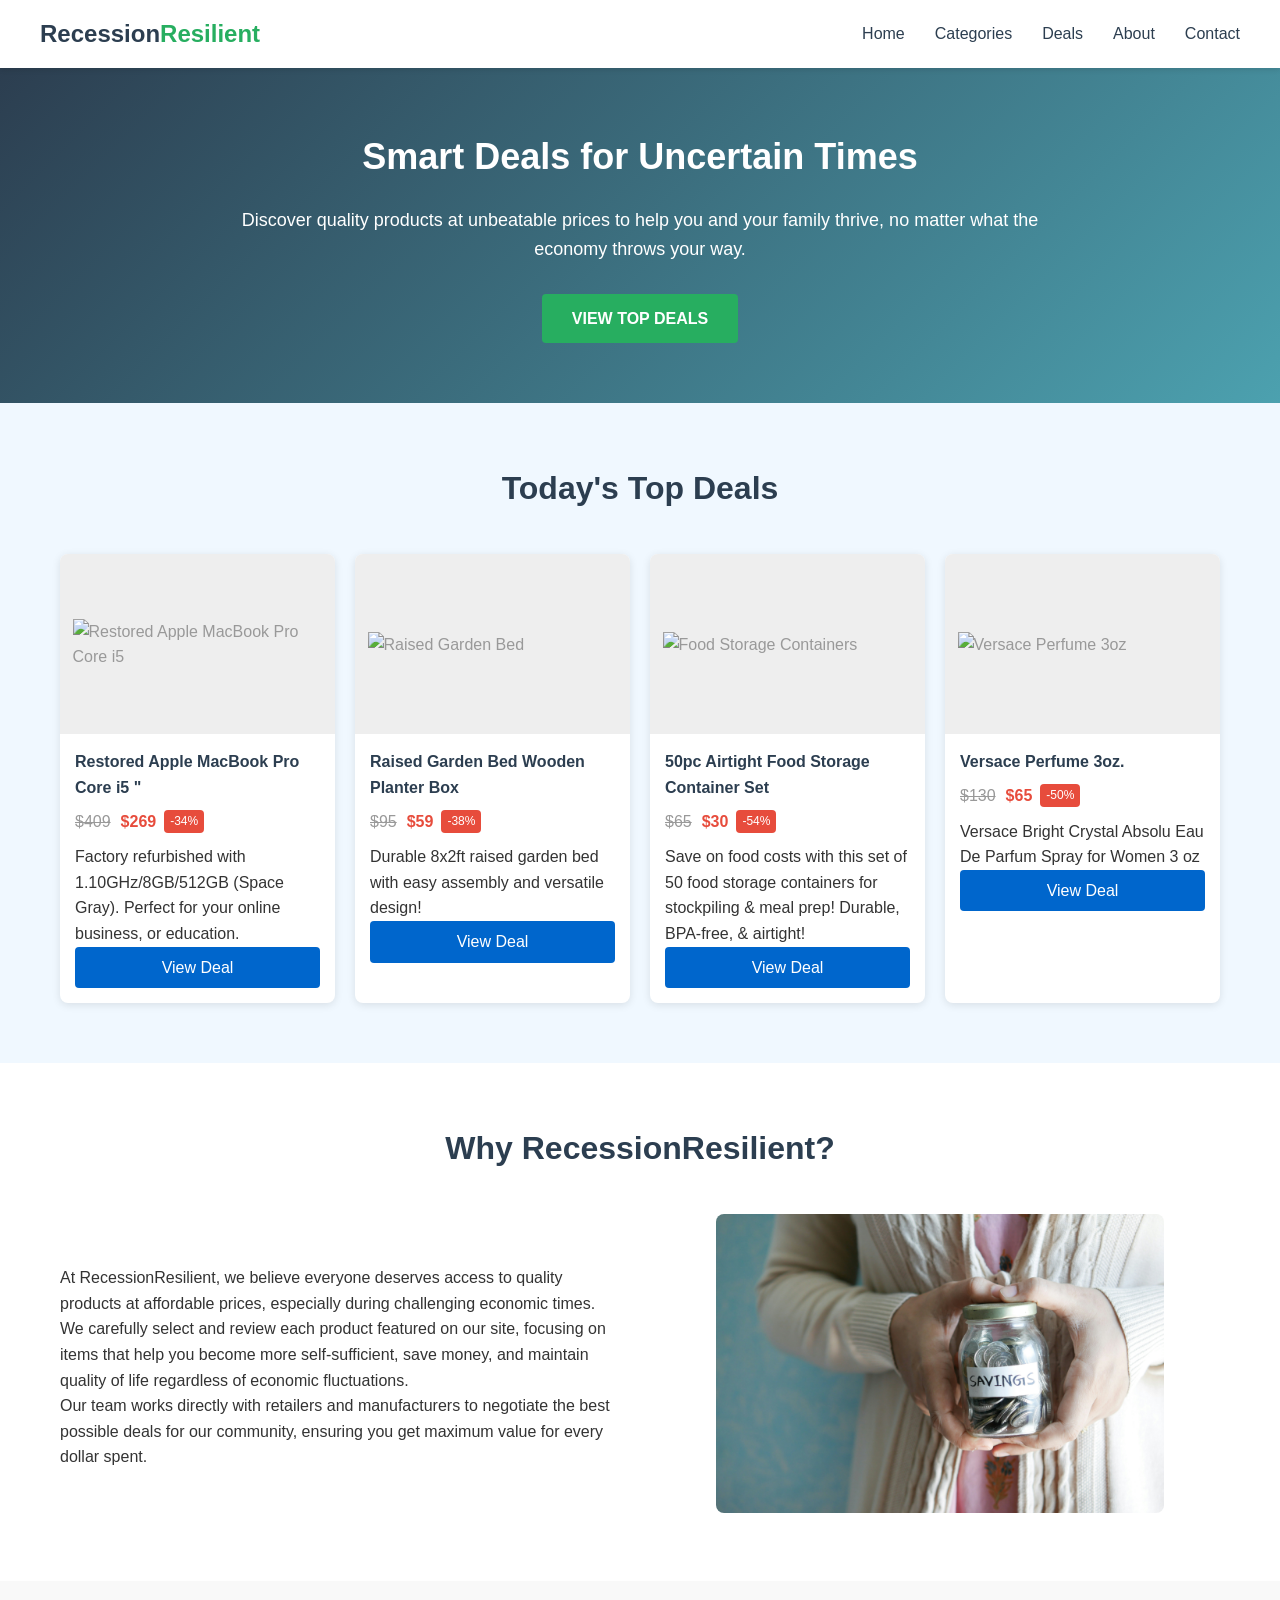
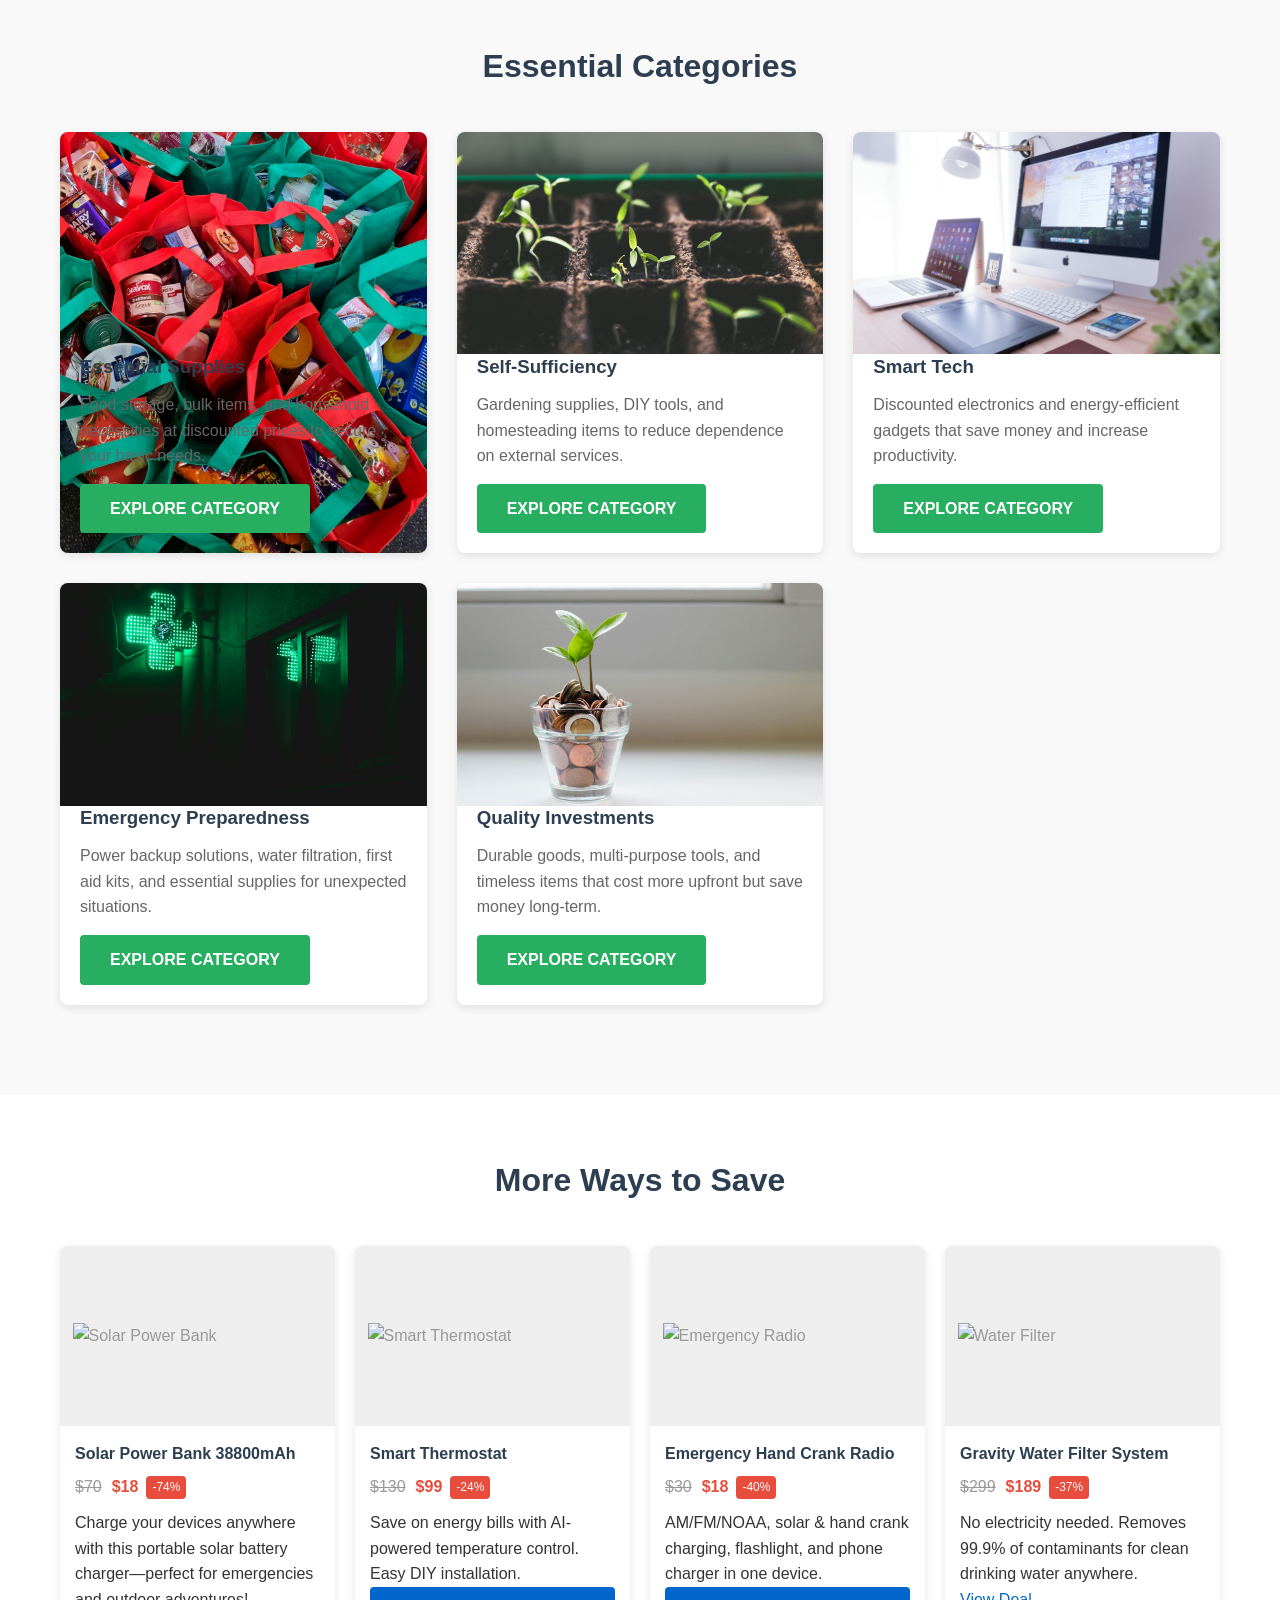
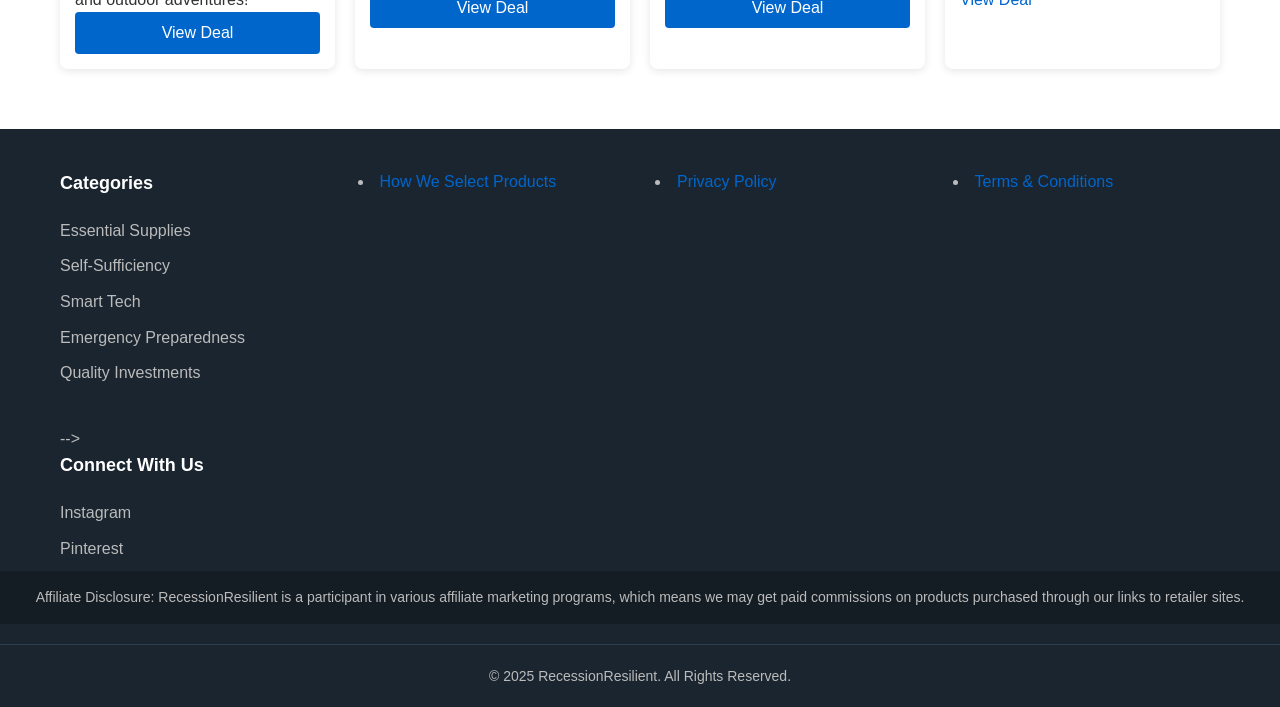
==== index.html @ 99fc7193 "Update index.html" ====
<!DOCTYPE html>
<html lang="en">
<head>
    <meta charset="UTF-8">
    <meta name="viewport" content="width=device-width, initial-scale=1.0">
    <title>Recession-Proof Living | Smart Deals for Uncertain Times</title>
    <style>
        /* Base Styles */
        * {
            margin: 0;
            padding: 0;
            box-sizing: border-box;
        }
        
        body {
            font-family: 'Segoe UI', Tahoma, Geneva, Verdana, sans-serif;
            line-height: 1.6;
            color: #333;
            background-color: #f9f9f9;
        }
        
        a {
            text-decoration: none;
            color: #0066cc;
        }
        
        img {
            max-width: 100%;
            height: auto;
        }
        
        .container {
            max-width: 1200px;
            margin: 0 auto;
            padding: 0 20px;
        }
        
        /* Header Styles */
        header {
            background-color: #fff;
            box-shadow: 0 2px 5px rgba(0,0,0,0.1);
            position: sticky;
            top: 0;
            z-index: 100;
        }
        
        .header-container {
            display: flex;
            justify-content: space-between;
            align-items: center;
            padding: 15px 0;
        }
        
        .logo {
            font-size: 24px;
            font-weight: bold;
            color: #2c3e50;
        }
        
        .logo span {
            color: #27ae60;
        }
        
        nav ul {
            display: flex;
            list-style: none;
        }
        
        nav ul li {
            margin-left: 30px;
        }
        
        nav ul li a {
            color: #2c3e50;
            font-weight: 500;
            transition: color 0.3s;
        }
        
        nav ul li a:hover {
            color: #27ae60;
        }
        
        .mobile-nav-toggle {
            display: none;
            background: none;
            border: none;
            font-size: 24px;
            cursor: pointer;
        }
        
        /* Hero Section */
        .hero {
            background: linear-gradient(135deg, #2c3e50 0%, #4ca1af 100%);
            color: white;
            padding: 60px 0;
            text-align: center;
        }
        
        .hero h1 {
            font-size: 36px;
            margin-bottom: 20px;
        }
        
        .hero p {
            font-size: 18px;
            max-width: 800px;
            margin: 0 auto 30px;
        }
        
        .cta-button {
            display: inline-block;
            background-color: #27ae60;
            color: white;
            padding: 12px 30px;
            border-radius: 4px;
            font-weight: bold;
            text-transform: uppercase;
            transition: background-color 0.3s;
        }
        
        .cta-button:hover {
            background-color: #219653;
        }
        
        /* Categories Section */
        .categories {
            padding: 60px 0;
        }
        
        .section-title {
            text-align: center;
            margin-bottom: 40px;
            color: #2c3e50;
            font-size: 32px;
        }
        
        .category-grid {
            display: grid;
            grid-template-columns: repeat(3, 1fr);
            gap: 30px;
            margin-bottom: 30px;
        }
        
        .category-card {
            background: white;
            border-radius: 8px;
            overflow: hidden;
            box-shadow: 0 3px 10px rgba(0,0,0,0.1);
            transition: transform 0.3s, box-shadow 0.3s;
        }
        
        .category-card:hover {
            transform: translateY(-5px);
            box-shadow: 0 5px 15px rgba(0,0,0,0.2);
        }
        
        .category-image {
            height: 200px;
            background-color: #eee;
            display: flex;
            align-items: center;
            justify-content: center;
            color: #999;
        }
        
        .category-content {
            padding: 20px;
        }
        
        .category-content h3 {
            margin-bottom: 10px;
            color: #2c3e50;
        }
        
        .category-content p {
            margin-bottom: 15px;
            color: #666;
        }
        
        /* Featured Products */
        .featured-products {
            background-color: #f0f8ff;
            padding: 60px 0;
        }
        
        .product-grid {
            display: grid;
            grid-template-columns: repeat(4, 1fr);
            gap: 20px;
        }
        
        .product-card {
            background: white;
            border-radius: 8px;
            overflow: hidden;
            box-shadow: 0 2px 8px rgba(0,0,0,0.1);
            transition: transform 0.3s;
        }
        
        .product-card:hover {
            transform: translateY(-5px);
        }
        
        .product-image {
            height: 180px;
            background-color: #eee;
            display: flex;
            align-items: center;
            justify-content: center;
            color: #999;
        }
        
        .product-details {
            padding: 15px;
        }
        
        .product-title {
            font-size: 16px;
            margin-bottom: 8px;
            color: #2c3e50;
        }
        
        .product-price {
            display: flex;
            align-items: center;
            margin-bottom: 10px;
        }
        
        .original-price {
            text-decoration: line-through;
            color: #999;
            margin-right: 10px;
        }
        
        .current-price {
            font-weight: bold;
            color: #e74c3c;
        }
        
        .save-amount {
            font-size: 12px;
            background-color: #e74c3c;
            color: white;
            padding: 2px 6px;
            border-radius: 4px;
            margin-left: 8px;
        }
        
        .product-button {
            display: block;
            width: 100%;
            background-color: #0066cc;
            color: white;
            text-align: center;
            padding: 8px 0;
            border-radius: 4px;
            transition: background-color 0.3s;
        }
        
        .product-button:hover {
            background-color: #004c99;
        }
        
        /* About Section */
        .about-section {
            padding: 60px 0;
            background-color: white;
        }
        
        .about-content {
            display: flex;
            align-items: center;
            gap: 40px;
        }
        
        .about-text {
            flex: 1;
        }
        
        .about-image {
            flex: 1;
            text-align: center;
        }
        
        .about-image img {
            max-width: 80%;
            border-radius: 8px;
        }
        
        /* Newsletter */
        .newsletter {
            background-color: #2c3e50;
            color: white;
            padding: 60px 0;
            text-align: center;
        }
        
        .newsletter-form {
            max-width: 500px;
            margin: 30px auto 0;
            display: flex;
        }
        
        .newsletter-input {
            flex: 1;
            padding: 12px 15px;
            border: none;
            border-radius: 4px 0 0 4px;
            font-size: 16px;
        }
        
        .newsletter-button {
            background-color: #27ae60;
            color: white;
            border: none;
            padding: 0 25px;
            border-radius: 0 4px 4px 0;
            cursor: pointer;
            font-weight: bold;
            transition: background-color 0.3s;
        }
        
        .newsletter-button:hover {
            background-color: #219653;
        }
        
        /* Footer */
        footer {
            background-color: #1a252f;
            color: #bbb;
            padding: 40px 0 20px;
        }
        
        .footer-content {
            display: grid;
            grid-template-columns: repeat(4, 1fr);
            gap: 30px;
            margin-bottom: 30px;
        }
        
        .footer-column h3 {
            color: white;
            margin-bottom: 20px;
            font-size: 18px;
        }
        
        .footer-column ul {
            list-style: none;
        }
        
        .footer-column ul li {
            margin-bottom: 10px;
        }
        
        .footer-column a {
            color: #bbb;
            transition: color 0.3s;
        }
        
        .footer-column a:hover {
            color: white;
        }
        
        .affiliate-disclosure {
            background-color: #141c24;
            padding: 15px 0;
            text-align: center;
            font-size: 14px;
        }
        
        .copyright {
            text-align: center;
            padding-top: 20px;
            border-top: 1px solid #2c3e50;
            margin-top: 20px;
            font-size: 14px;
        }
        
        /* Responsive Styles */
        @media (max-width: 991px) {
            .category-grid {
                grid-template-columns: repeat(2, 1fr);
            }
            
            .product-grid {
                grid-template-columns: repeat(2, 1fr);
            }
            
            .about-content {
                flex-direction: column;
            }
            
            .about-image {
                order: -1;
            }
        }
        
        @media (max-width: 768px) {
            .product-grid {
                grid-template-columns: repeat(2, 1fr);
            }
            
            .footer-content {
                grid-template-columns: repeat(2, 1fr);
            }
            
            .mobile-nav-toggle {
                display: block;
            }
            
            nav {
                position: fixed;
                top: 0;
                right: -100%;
                width: 70%;
                height: 100vh;
                background-color: white;
                box-shadow: -2px 0 10px rgba(0,0,0,0.1);
                transition: right 0.3s;
                z-index: 999;
            }
            
            nav.active {
                right: 0;
            }
            
            nav ul {
                flex-direction: column;
                margin-top: 80px;
            }
            
            nav ul li {
                margin: 0;
                padding: 15px 30px;
                border-bottom: 1px solid #eee;
            }
        }
        
        @media (max-width: 576px) {
            .category-grid,
            .product-grid {
                grid-template-columns: 1fr;
            }
            
            .footer-content {
                grid-template-columns: 1fr;
            }
            
            .hero h1 {
                font-size: 28px;
            }
            
            .newsletter-form {
                flex-direction: column;
            }
            
            .newsletter-input,
            .newsletter-button {
                width: 100%;
                border-radius: 4px;
            }
            
            .newsletter-button {
                margin-top: 10px;
                padding: 12px;
            }
        }
    </style>
</head>
<body>
    <!-- Header -->
    <header>
        <div class="container header-container">
            <div class="logo">Recession<span>Resilient</span></div>
            <button class="mobile-nav-toggle">☰</button>
            <nav>
                <ul>
                    <li><a href="#home">Home</a></li>
                    <li><a href="#categories">Categories</a></li>
                    <li><a href="#products">Deals</a></li>
                    <li><a href="#about">About</a></li>
                    <li><a href="#contact">Contact</a></li>
                </ul>
            </nav>
        </div>
    </header>

    <!-- Hero Section -->
    <section class="hero" id="home">
        <div class="container">
            <h1>Smart Deals for Uncertain Times</h1>
            <p>Discover quality products at unbeatable prices to help you and your family thrive, no matter what the economy throws your way.</p>
            <a href="#products" class="cta-button">View Top Deals</a>
        </div>
    </section>

    
    <!-- Featured Products -->
    <section class="featured-products" id="products">
        <div class="container">
            <h2 class="section-title">Today's Top Deals</h2>
            <div class="product-grid">
                <div class="product-card">
                    <div class="product-image">
                        <img src="https://i5.walmartimages.com/seo/Restored-Apple-MacBook-Pro-Core-i5-13-3-inch-512GB-SSD-8GB-RAM-Intel-HD-Graphics-Bundle-USA-Essentials-Bluetooth-Wireless-Airbuds-Wireless-Mouse-Blac_c51d9ebf-2ff5-442a-84c4-af845a83c7d5.0c60c44becc8300fa245afdebde3ef5e.jpeg?odnHeight=640&odnWidth=640&odnBg=FFFFFF" alt="Restored Apple MacBook Pro Core i5", width="250">
                    </div>
                    <div class="product-details">
                        <h3 class="product-title">Restored Apple MacBook Pro Core i5 " </h3>
                        <div class="product-price">
                            <span class="original-price">$409</span>
                            <span class="current-price">$269</span>
                            <span class="save-amount">-34%</span>
                        </div>
                        <p>Factory refurbished with 1.10GHz/8GB/512GB (Space Gray). Perfect for your online business, or education.</p>
                        <a href="https://www.walmart.com/ip/Restored-Apple-MacBook-Pro-Core-i5-13-3-inch-512GB-SSD-8GB-RAM-Intel-HD-Graphics-Bundle-USA-Essentials-Bluetooth-Wireless-Airbuds-Wireless-Mouse-Blac/789736467?conditionGroupCode=2&classType=REGULAR&adsRedirect=true" class="product-button">View Deal</a>
                    </div>
                </div>
                
                <div class="product-card">
                    <div class="product-image">
                        <img src="https://i5.walmartimages.com/seo/PETSCOSSET-8x2Ft-Raised-Garden-Bed-Wooden-Planter-Box-Vegetable-Garden-Box-for-Outdoor-Gardening_364b3470-69f6-4b5f-a284-03ea8b0c6d03.e5cefbb4bbd596d9069db371cef3b417.jpeg?odnHeight=640&odnWidth=640&odnBg=FFFFFF" alt="Raised Garden Bed", width="250">
                    </div>
                    <div class="product-details">
                        <h3 class="product-title">Raised Garden Bed Wooden Planter Box</h3>
                        <div class="product-price">
                            <span class="original-price">$95</span>
                            <span class="current-price">$59</span>
                            <span class="save-amount">-38%</span>
                        </div>
                        <p>Durable 8x2ft raised garden bed with easy assembly and versatile design!</p>
                        <a href="https://www.walmart.com/ip/PETSCOSSET-8x2Ft-Raised-Garden-Bed-Wooden-Planter-Box-Vegetable-Garden-Box-for-Outdoor-Gardening/5262026054?adsRedirect=true" class="product-button">View Deal</a>
                    </div>
                </div>
                
                <div class="product-card">
                    <div class="product-image">
                        <img src="https://i5.walmartimages.com/seo/50-Pcs-Food-Storage-Containers-Lids-Airtight-Plastic-Meal-Prep-Container-Pantry-Kitchen-Organization-BPA-Free-Leak-Proof-Labels-Marker-Pen_cecaef1d-c00d-4105-a857-64cf43b9806a.68982087cdea901720e4059e3ddd17df.jpeg?odnHeight=640&odnWidth=640&odnBg=FFFFFF" alt="Food Storage Containers", width="250">
                    </div>
                    <div class="product-details">
                        <h3 class="product-title">50pc Airtight Food Storage Container Set</h3>
                        <div class="product-price">
                            <span class="original-price">$65</span>
                            <span class="current-price">$30</span>
                            <span class="save-amount">-54%</span>
                        </div>
                        <p>Save on food costs with this set of 50 food storage containers for stockpiling & meal prep! Durable, BPA-free, & airtight!</p>
                        <a href="https://www.walmart.com/ip/50-Pcs-Food-Storage-Containers-Lids-Airtight-Plastic-Meal-Prep-Container-Pantry-Kitchen-Organization-BPA-Free-Leak-Proof-Labels-Marker-Pen/9338261680?classType=REGULAR&athbdg=L1900&adsRedirect=true" class="product-button">View Deal</a>
                    </div>
                </div>
                
                <div class="product-card">
                    <div class="product-image">
                        <img src="https://i5.walmartimages.com/seo/Versace-Bright-Crystal-Absolu-Eau-De-Parfum-for-Women-3-oz_09522e35-24ed-4732-85a1-c97d56a589e0.2e07b2d2d32680c7211feec7de6ed230.jpeg?odnHeight=2000&odnWidth=2000&odnBg=FFFFFF" alt="Versace Perfume 3oz", width="250">
                    </div>
                    <div class="product-details">
                        <h3 class="product-title">Versace Perfume 3oz.</h3>
                        <div class="product-price">
                            <span class="original-price">$130</span>
                            <span class="current-price">$65</span>
                            <span class="save-amount">-50%</span>
                        </div>
                        <p>Versace Bright Crystal Absolu Eau De Parfum Spray for Women 3 oz</p>
                        <a href="https://www.walmart.com/ip/Versace-Bright-Crystal-Absolu-Eau-De-Parfum-for-Women-3-oz/47002984" class="product-button">View Deal</a>
                    </div>
                </div>
            </div>
        </div>
    </section>

    <!-- About Section -->
    <section class="about-section" id="about">
        <div class="container">
            <h2 class="section-title">Why RecessionResilient?</h2>
            <div class="about-content">
                <div class="about-text">
                    <p>At RecessionResilient, we believe everyone deserves access to quality products at affordable prices, especially during challenging economic times.</p>
                    <p>We carefully select and review each product featured on our site, focusing on items that help you become more self-sufficient, save money, and maintain quality of life regardless of economic fluctuations.</p>
                    <p>Our team works directly with retailers and manufacturers to negotiate the best possible deals for our community, ensuring you get maximum value for every dollar spent.</p>
                </div>
                <div class="about-image">
                    <img src="/images/savings_towfiqu-barbhuiya_unsplash.jpg" alt="About RecessionResilient", width="500">
                </div>
            </div>
        </div>
    </section>

    <!-- Categories Section -->
    <section class="categories" id="categories">
        <div class="container">
            <h2 class="section-title">Essential Categories</h2>
            <div class="category-grid">
                <div class="category-card">
                    <div class="category-image">
                        <img src="/images/food1.jpg" alt="Essential Supplies">
                    </div>
                    <div class="category-content">
                        <h3>Essential Supplies</h3>
                        <p>Food storage, bulk items, and household necessities at discounted prices to secure your basic needs.</p>
                        <a href="#" class="cta-button">Explore Category</a>
                    </div>
                </div>
                
                <div class="category-card">
                    <div class="category-image">
                        <img src="/images/selfsufficiencymarkus-spiske.jpg" alt="Self-Sufficiency">
                    </div>
                    <div class="category-content">
                        <h3>Self-Sufficiency</h3>
                        <p>Gardening supplies, DIY tools, and homesteading items to reduce dependence on external services.</p>
                        <a href="#" class="cta-button">Explore Category</a>
                    </div>
                </div>
                
                <div class="category-card">
                    <div class="category-image">
                        <img src="/images/tech_domenico_loia.jpg" alt="Smart Tech">
                    </div>
                    <div class="category-content">
                        <h3>Smart Tech</h3>
                        <p>Discounted electronics and energy-efficient gadgets that save money and increase productivity.</p>
                        <a href="#" class="cta-button">Explore Category</a>
                    </div>
                </div>
                
                <div class="category-card">
                    <div class="category-image">
                        <img src="/images/pharmacy_dima-mukhin.jpg" alt="Emergency Preparedness">
                    </div>
                    <div class="category-content">
                        <h3>Emergency Preparedness</h3>
                        <p>Power backup solutions, water filtration, first aid kits, and essential supplies for unexpected situations.</p>
                        <a href="#" class="cta-button">Explore Category</a>
                    </div>
                </div>
                
                <div class="category-card">
                    <div class="category-image">
                        <img src="/images/savingmoney_micheile-henderson.jpg" alt="Quality Investments">
                    </div>
                    <div class="category-content">
                        <h3>Quality Investments</h3>
                        <p>Durable goods, multi-purpose tools, and timeless items that cost more upfront but save money long-term.</p>
                        <a href="#" class="cta-button">Explore Category</a>
                    </div>
                </div>
            </div>
        </div>
    </section>

    <!-- Additional Products Section -->
    <section class="featured-products" style="background-color: #fff;">
        <div class="container">
            <h2 class="section-title">More Ways to Save</h2>
            <div class="product-grid">
                <div class="product-card">
                    <div class="product-image">
                        <img src="https://i5.walmartimages.com/seo/38800mAh-Solar-Charger-Cell-Phone-iphone-SOLPOWBEN-Portable-Solar-Power-Bank-Dual-5V-USB-Ports-2-Led-Light-Flashlight-Battery-Pack-Outdoor-Camping-Hi_f186c0f3-60a7-464b-a03f-1b0bb66e863c.33ba963910b444829793b321d66d5e93.jpeg?odnHeight=640&odnWidth=640&odnBg=FFFFFF" alt="Solar Power Bank", width="250">
                    </div>
                    <div class="product-details">
                        <h3 class="product-title">Solar Power Bank 38800mAh</h3>
                        <div class="product-price">
                            <span class="original-price">$70</span>
                            <span class="current-price">$18</span>
                            <span class="save-amount">-74%</span>
                        </div>
                        <p>Charge your devices anywhere with this portable solar battery charger—perfect for emergencies and outdoor adventures!</p>
                        <a href="https://www.walmart.com/ip/38800mAh-Solar-Charger-Cell-Phone-iphone-SOLPOWBEN-Portable-Solar-Power-Bank-Dual-5V-USB-Ports-2-Led-Light-Flashlight-Battery-Pack-Outdoor-Camping-Hi/2526795192?adsRedirect=true" class="product-button">View Deal</a>
                    </div>
                </div>
                
                <div class="product-card">
                    <div class="product-image">
                        <img src="https://i5.walmartimages.com/asr/6b1482f1-a7df-4ff3-97aa-ac966c3d18bf.9a3ebe31411517d98a1b80752bd95427.jpeg?odnHeight=2000&odnWidth=2000&odnBg=FFFFFF" alt="Smart Thermostat", width="250">
                    </div>
                    <div class="product-details">
                        <h3 class="product-title">Smart Thermostat</h3>
                        <div class="product-price">
                            <span class="original-price">$130</span>
                            <span class="current-price">$99</span>
                            <span class="save-amount">-24%</span>
                        </div>
                        <p>Save on energy bills with AI-powered temperature control. Easy DIY installation.</p>
                        <a href="https://www.walmart.com/ip/Sensi-Smart-Programmable-Wi-Fi-Thermostat-White/869940450?classType=VARIANT&adsRedirect=true" class="product-button">View Deal</a>
                    </div>
                </div>
                
                <div class="product-card">
                    <div class="product-image">
                        <img src="https://i5.walmartimages.com/seo/NOAA-Weather-Radio-posrue-FM-WB-Portable-Hand-Crank-Solar-Emergency-Radio-2000mAh-Rechargeable-Power-Bank-Phone-Charger-Weather-Alert-Flashlight-Emer_ea65ee59-f485-46d8-8aad-5c52c7028f9a.d5766bba45f9282320e6cdb64613df8d.jpeg?odnHeight=2000&odnWidth=2000&odnBg=FFFFFF" alt="Emergency Radio", width="250">
                    </div>
                    <div class="product-details">
                        <h3 class="product-title">Emergency Hand Crank Radio</h3>
                        <div class="product-price">
                            <span class="original-price">$30</span>
                            <span class="current-price">$18</span>
                            <span class="save-amount">-40%</span>
                        </div>
                        <p>AM/FM/NOAA, solar & hand crank charging, flashlight, and phone charger in one device.</p>
                        <a href="https://www.walmart.com/ip/NOAA-Weather-Radio-posrue-FM-WB-Portable-Hand-Crank-Solar-Emergency-Radio-2000mAh-Rechargeable-Power-Bank-Phone-Charger-Weather-Alert-Flashlight-Emer/446130334?classType=VARIANT&athbdg=L1600&adsRedirect=true" class="product-button" class="product-button">View Deal</a>
                    </div>
                </div>
                
                <div class="product-card">
                    <div class="product-image">
                        <img src="https://i5.walmartimages.com/seo/Waterdrop-2-25G-Gravity-fed-Water-Filter-System-Sight-Glass-Spigot-NSF-ANSI-42-372-Standard-PFAS-Chlorine-Lead-Reduction-Home-Camping-RVing-Off-Grid_83f197e6-3aad-4e85-bf2e-e88951f296da.5bcd6156802afec998194bd4fb2ecefc.jpeg?odnHeight=640&odnWidth=640&odnBg=FFFFFF" alt="Water Filter", width="250">
                    </div>
                    <div class="product-details">
                        <h3 class="product-title">Gravity Water Filter System</h3>
                        <div class="product-price">
                            <span class="original-price">$299</span>
                            <span class="current-price">$189</span>
                            <span class="save-amount">-37%</span>
                        </div>
                        <p>No electricity needed. Removes 99.9% of contaminants for clean drinking water anywhere.</p>
                        <a href="https://www.walmart.com/ip/Waterdrop-2-25G-Gravity-fed-Water-Filter-System-Sight-Glass-Spigot-NSF-ANSI-42-372-Standard-PFAS-Chlorine-Lead-Reduction-Home-Camping-RVing-Off-Grid/9232474138?classType=REGULAR&from=/search">View Deal</a>
                    </div>
                </div>
            </div>
        </div>
    </section>

    <!-- Footer -->
    <footer>
        <div class="container">
            <div class="footer-content">
                <div class="footer-column">
                    <h3>Categories</h3>
                    <ul>
                        <li><a href="#">Essential Supplies</a></li>
                        <li><a href="#">Self-Sufficiency</a></li>
                        <li><a href="#">Smart Tech</a></li>
                        <li><a href="#">Emergency Preparedness</a></li>
                        <li><a href="#">Quality Investments</a></li>
                    </ul>
                </div>

                <!--
                <div class="footer-column">
                    <h3>Information</h3>
                    <ul>
                        <li><a href="#">About Us</a></li>
                        <!-- <li><a href="#">Blog</a></li> -->
                        <li><a href="#">How We Select Products</a></li>
                        <li><a href="#">Privacy Policy</a></li>
                        <li><a href="#">Terms & Conditions</a></li>
                    </ul>
                </div>
                -->
                     
                <div class="footer-column">
                    <h3>Connect With Us</h3>
                    <ul>
                        <!-- <li><a href="#">Facebook</a></li> -->
                        <!-- <li><a href="#">Twitter</a></li> -->
                        <li><a href="#">Instagram</a></li>
                        <li><a href="https://www.pinterest.com/recessionresilient/">Pinterest</a></li>
                    </ul>
                </div>
            </div>
            
            <div class="affiliate-disclosure">
                <p>Affiliate Disclosure: RecessionResilient is a participant in various affiliate marketing programs, which means we may get paid commissions on products purchased through our links to retailer sites.</p>
            </div>
            
            <div class="copyright">
                <p>&copy; 2025 RecessionResilient. All Rights Reserved.</p>
            </div>
        </div>
    </footer>

    <script>
        // Simple Mobile Navigation Toggle
        document.querySelector('.mobile-nav-toggle').addEventListener('click', function() {
            document.querySelector('nav').classList.toggle('active');
        });
        
        // Close mobile nav when a link is clicked
        document.querySelectorAll('nav a').forEach(link => {
            link.addEventListener('click', function() {
                document.querySelector('nav').classList.remove('active');
            });
        });
        
        // Replace placeholder links with your actual affiliate links
        document.querySelectorAll('.product-button').forEach(button => {
            button.addEventListener('click', function(e) {
                // Replace this with your actual affiliate link logic
                // e.preventDefault();
                // window.location.href = "your-affiliate-link-here";
            });
        });
    </script>
</body>
</html>
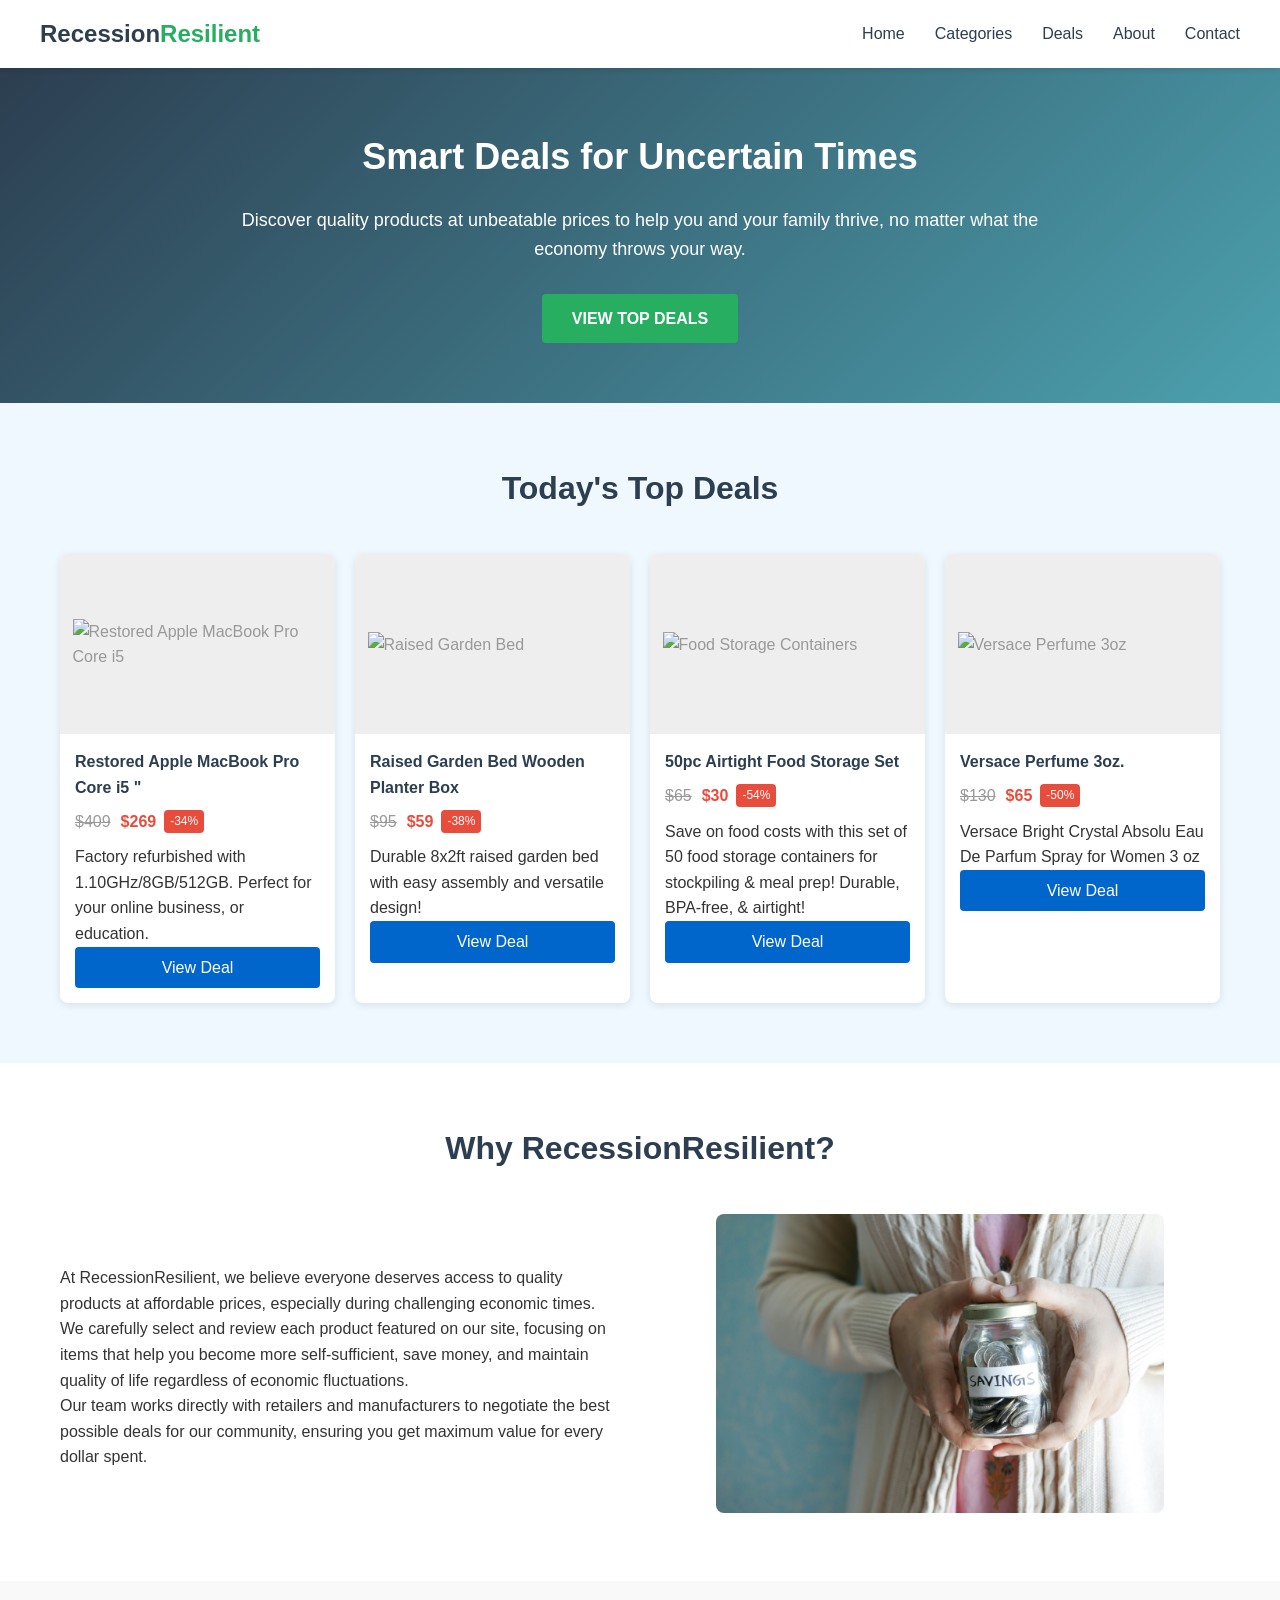
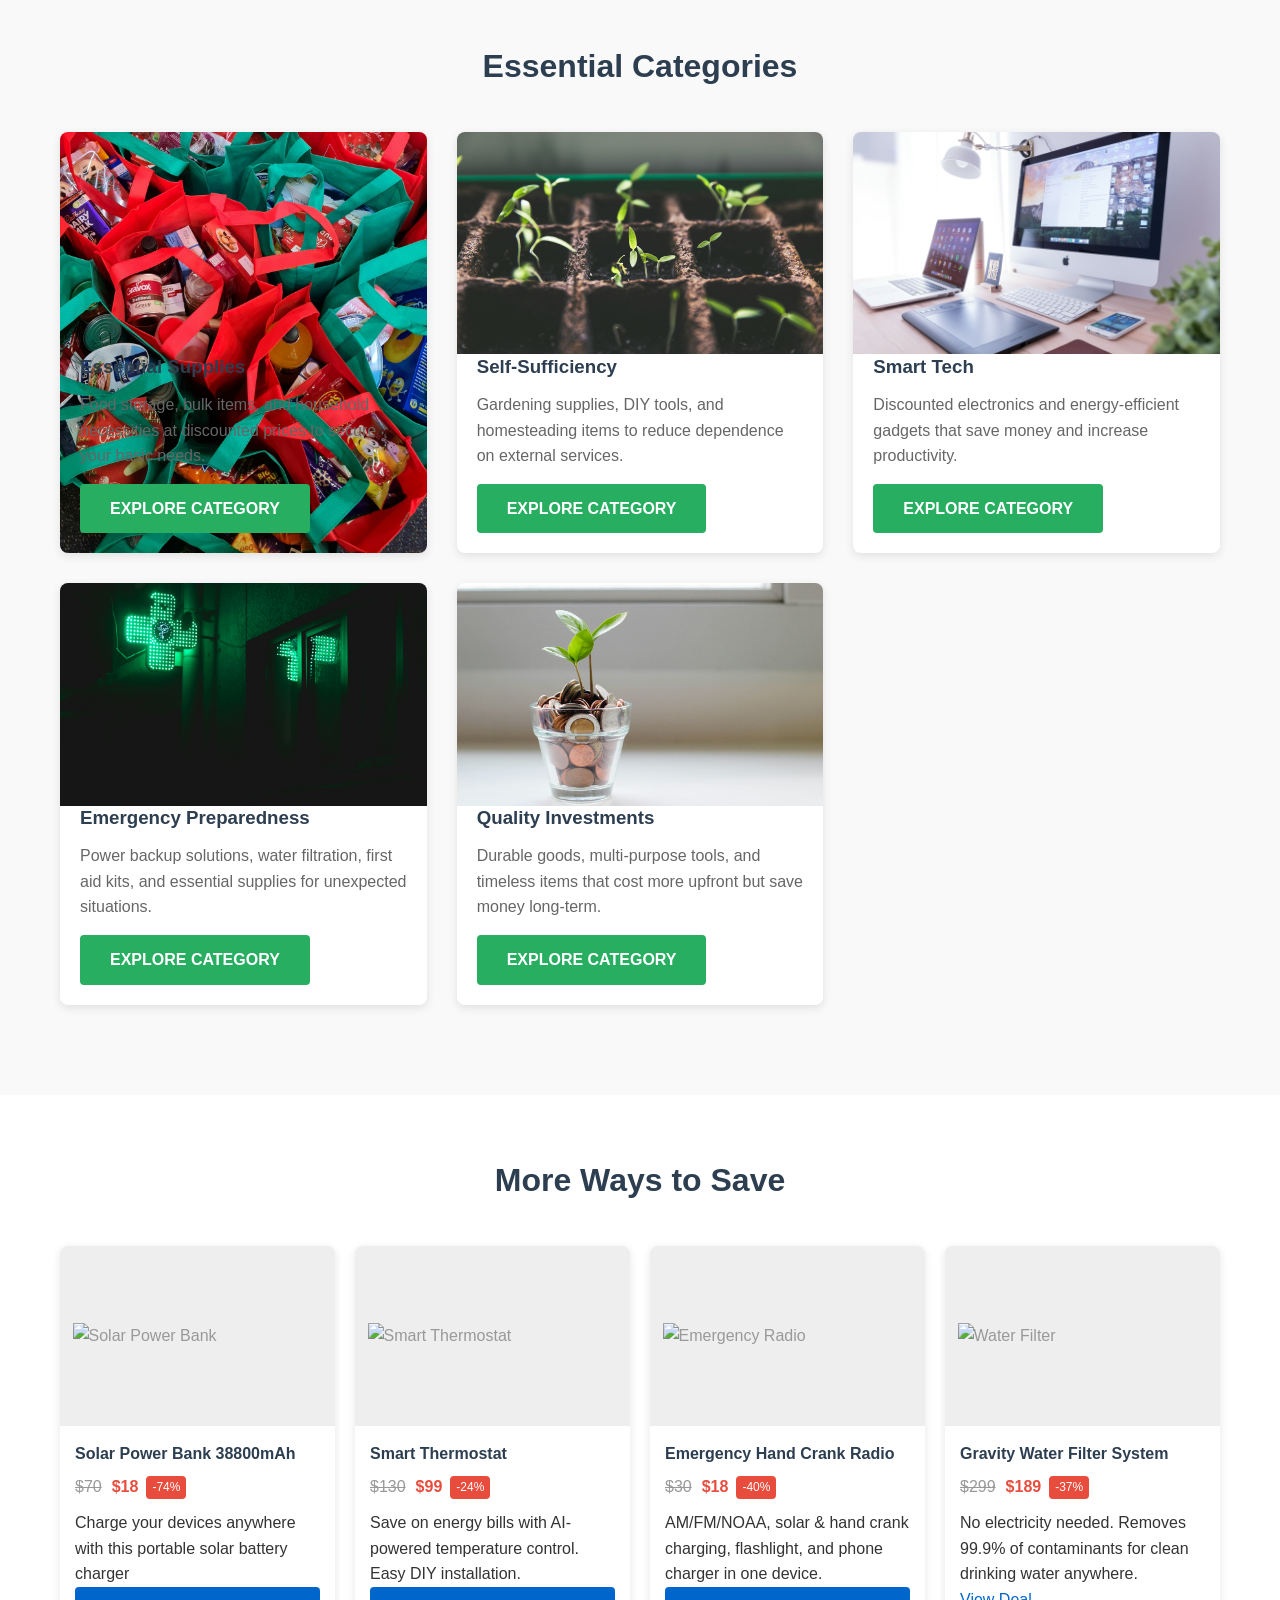
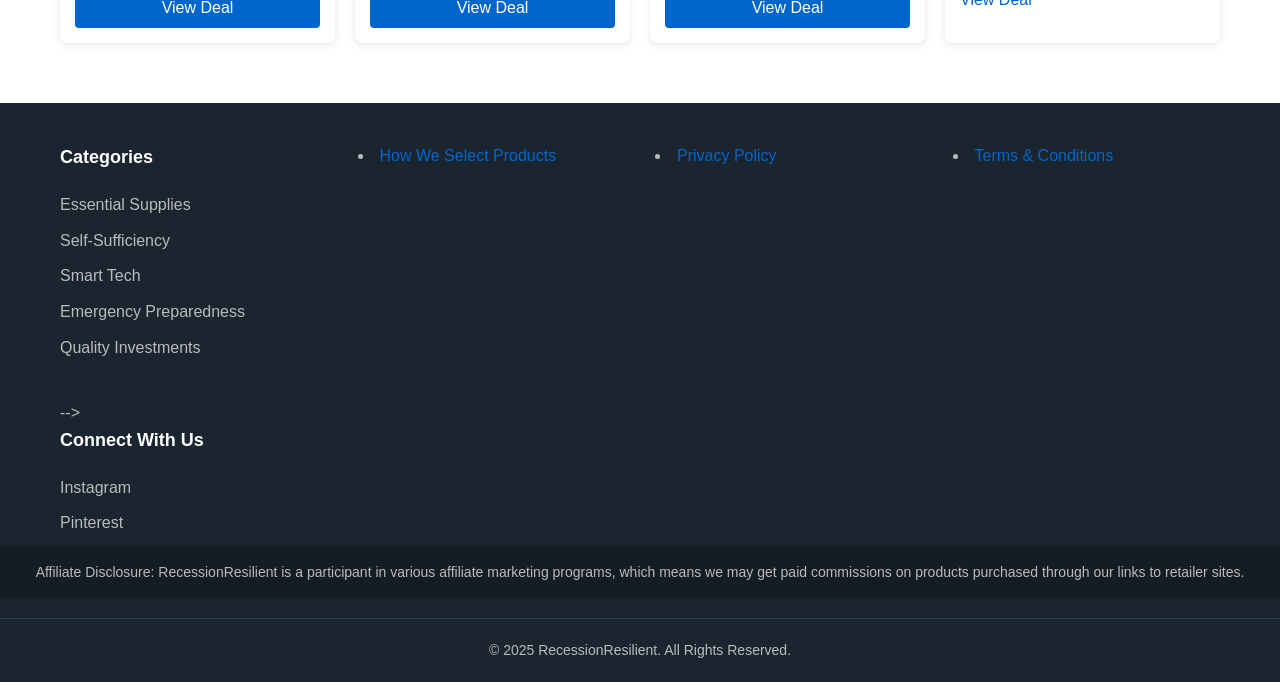
==== commit 6be7d187: "Update index.html" ====
--- a/index.html
+++ b/index.html
@@ -511,7 +511,7 @@
                             <span class="current-price">$269</span>
                             <span class="save-amount">-34%</span>
                         </div>
-                        <p>Factory refurbished with 1.10GHz/8GB/512GB (Space Gray). Perfect for your online business, or education.</p>
+                        <p>Factory refurbished with 1.10GHz/8GB/512GB. Perfect for your online business, or education.</p>
                         <a href="https://www.walmart.com/ip/Restored-Apple-MacBook-Pro-Core-i5-13-3-inch-512GB-SSD-8GB-RAM-Intel-HD-Graphics-Bundle-USA-Essentials-Bluetooth-Wireless-Airbuds-Wireless-Mouse-Blac/789736467?conditionGroupCode=2&classType=REGULAR&adsRedirect=true" class="product-button">View Deal</a>
                     </div>
                 </div>
@@ -537,7 +537,7 @@
                         <img src="https://i5.walmartimages.com/seo/50-Pcs-Food-Storage-Containers-Lids-Airtight-Plastic-Meal-Prep-Container-Pantry-Kitchen-Organization-BPA-Free-Leak-Proof-Labels-Marker-Pen_cecaef1d-c00d-4105-a857-64cf43b9806a.68982087cdea901720e4059e3ddd17df.jpeg?odnHeight=640&odnWidth=640&odnBg=FFFFFF" alt="Food Storage Containers", width="250">
                     </div>
                     <div class="product-details">
-                        <h3 class="product-title">50pc Airtight Food Storage Container Set</h3>
+                        <h3 class="product-title">50pc Airtight Food Storage Set</h3>
                         <div class="product-price">
                             <span class="original-price">$65</span>
                             <span class="current-price">$30</span>
@@ -578,7 +578,7 @@
                     <p>Our team works directly with retailers and manufacturers to negotiate the best possible deals for our community, ensuring you get maximum value for every dollar spent.</p>
                 </div>
                 <div class="about-image">
-                    <img src="/images/savings_towfiqu-barbhuiya_unsplash.jpg" alt="About RecessionResilient", width="500">
+                    <img src="images/savings_towfiqu-barbhuiya_unsplash.jpg" alt="About RecessionResilient", width="500">
                 </div>
             </div>
         </div>
@@ -591,7 +591,7 @@
             <div class="category-grid">
                 <div class="category-card">
                     <div class="category-image">
-                        <img src="/images/food1.jpg" alt="Essential Supplies">
+                        <img src="images/food1.jpg" alt="Essential Supplies">
                     </div>
                     <div class="category-content">
                         <h3>Essential Supplies</h3>
@@ -602,7 +602,7 @@
                 
                 <div class="category-card">
                     <div class="category-image">
-                        <img src="/images/selfsufficiencymarkus-spiske.jpg" alt="Self-Sufficiency">
+                        <img src="images/selfsufficiencymarkus-spiske.jpg" alt="Self-Sufficiency">
                     </div>
                     <div class="category-content">
                         <h3>Self-Sufficiency</h3>
@@ -613,7 +613,7 @@
                 
                 <div class="category-card">
                     <div class="category-image">
-                        <img src="/images/tech_domenico_loia.jpg" alt="Smart Tech">
+                        <img src="images/tech_domenico_loia.jpg" alt="Smart Tech">
                     </div>
                     <div class="category-content">
                         <h3>Smart Tech</h3>
@@ -624,7 +624,7 @@
                 
                 <div class="category-card">
                     <div class="category-image">
-                        <img src="/images/pharmacy_dima-mukhin.jpg" alt="Emergency Preparedness">
+                        <img src="images/pharmacy_dima-mukhin.jpg" alt="Emergency Preparedness">
                     </div>
                     <div class="category-content">
                         <h3>Emergency Preparedness</h3>
@@ -635,7 +635,7 @@
                 
                 <div class="category-card">
                     <div class="category-image">
-                        <img src="/images/savingmoney_micheile-henderson.jpg" alt="Quality Investments">
+                        <img src="images/savingmoney_micheile-henderson.jpg" alt="Quality Investments">
                     </div>
                     <div class="category-content">
                         <h3>Quality Investments</h3>
@@ -663,7 +663,7 @@
                             <span class="current-price">$18</span>
                             <span class="save-amount">-74%</span>
                         </div>
-                        <p>Charge your devices anywhere with this portable solar battery charger—perfect for emergencies and outdoor adventures!</p>
+                        <p>Charge your devices anywhere with this portable solar battery charger</p>
                         <a href="https://www.walmart.com/ip/38800mAh-Solar-Charger-Cell-Phone-iphone-SOLPOWBEN-Portable-Solar-Power-Bank-Dual-5V-USB-Ports-2-Led-Light-Flashlight-Battery-Pack-Outdoor-Camping-Hi/2526795192?adsRedirect=true" class="product-button">View Deal</a>
                     </div>
                 </div>
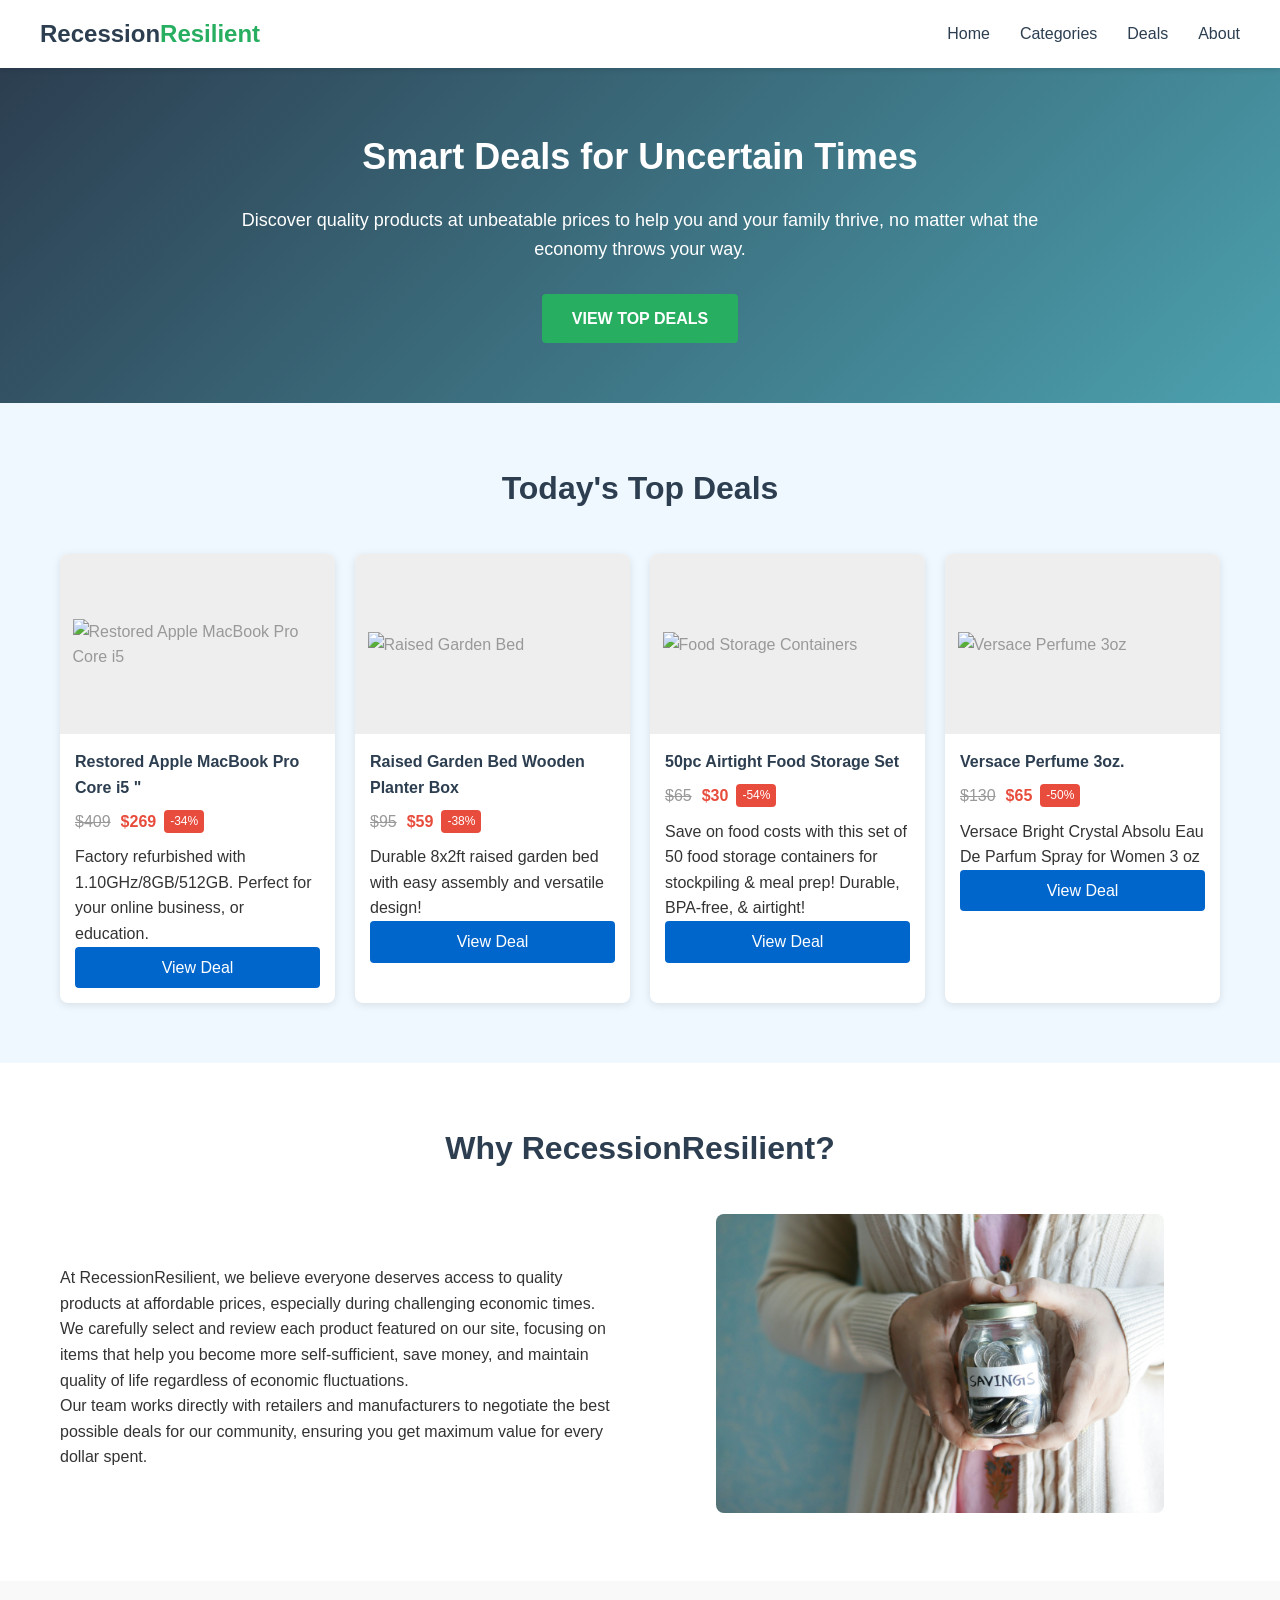
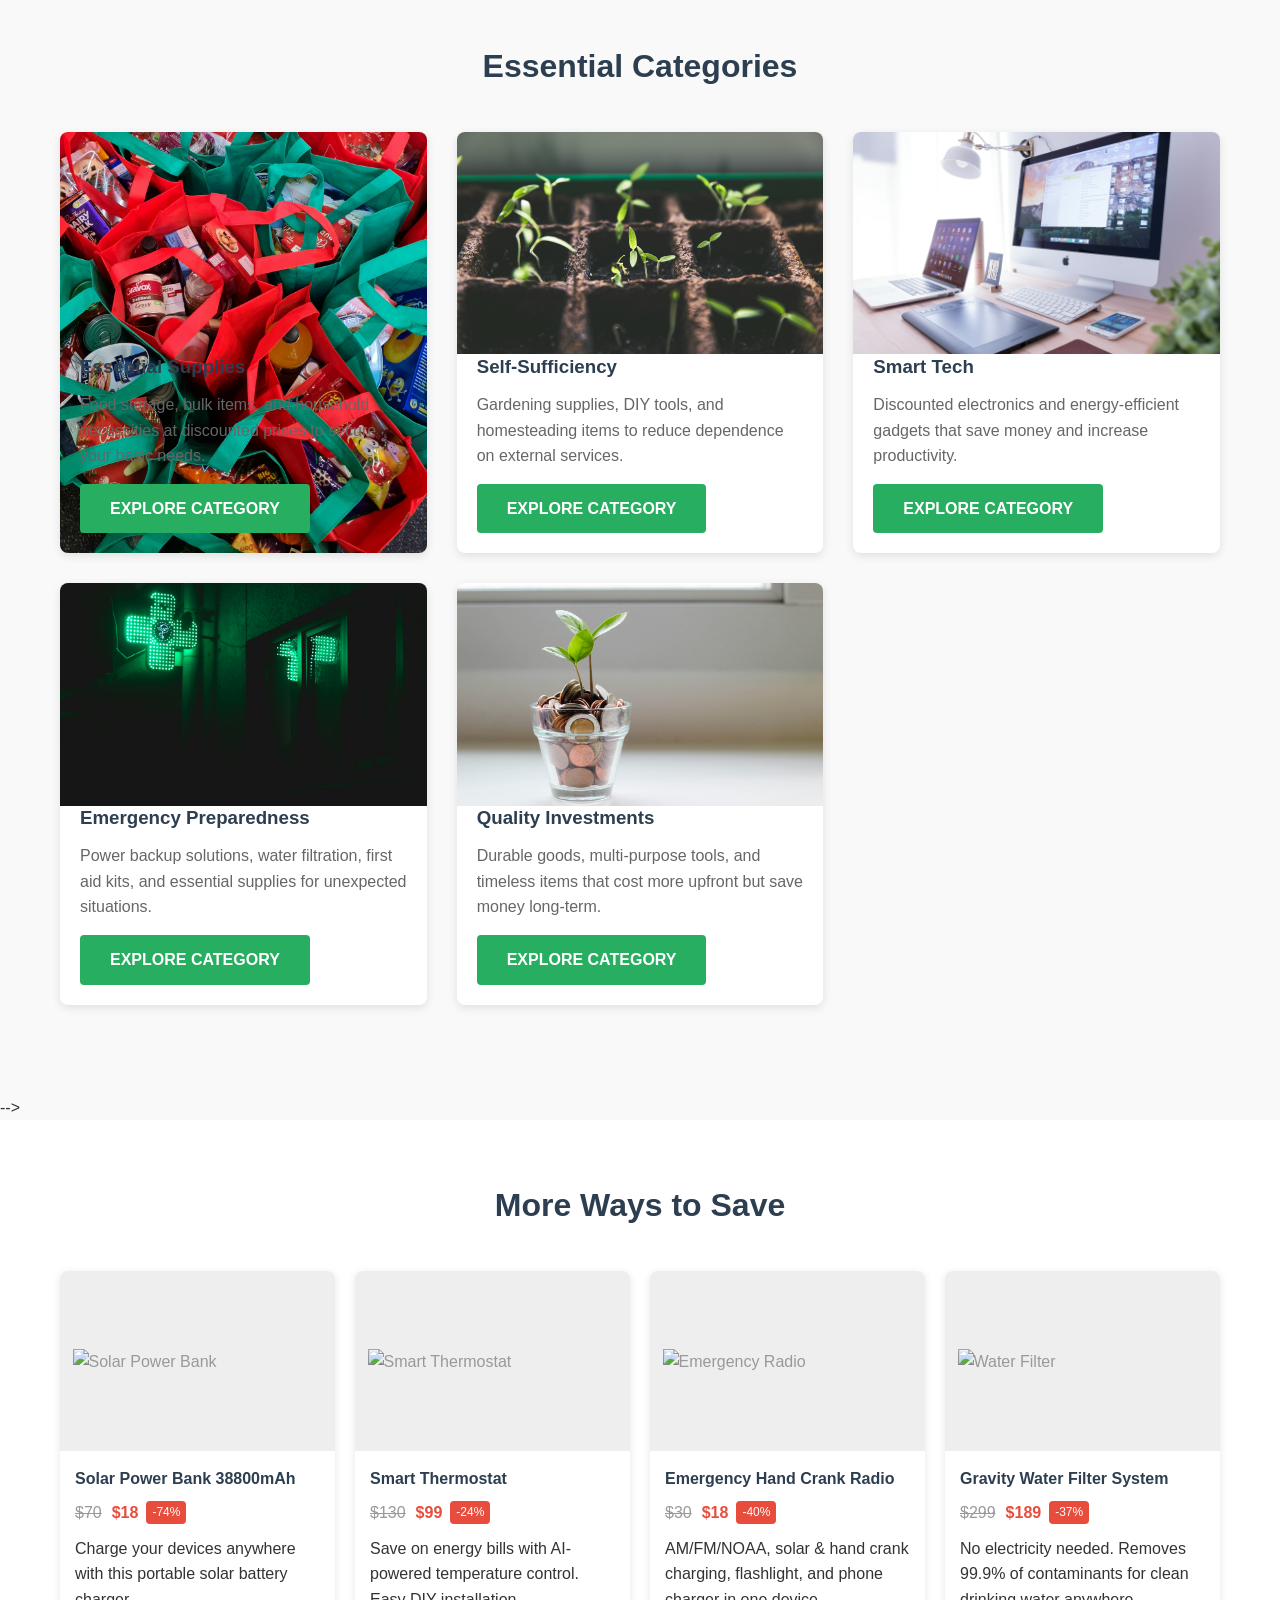
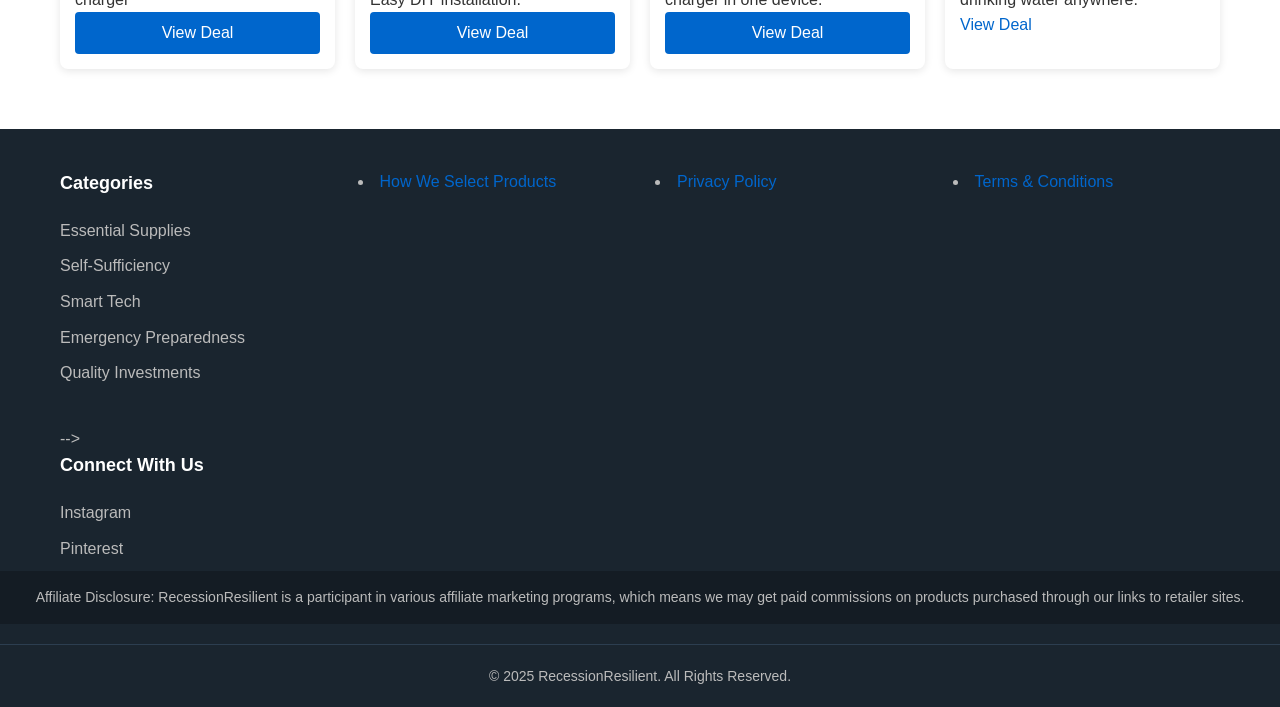
==== commit bdcd4590: "Update index.html" ====
--- a/index.html
+++ b/index.html
@@ -479,7 +479,7 @@
                     <li><a href="#categories">Categories</a></li>
                     <li><a href="#products">Deals</a></li>
                     <li><a href="#about">About</a></li>
-                    <li><a href="#contact">Contact</a></li>
+                    <!-- <li><a href="#contact">Contact</a></li> -->
                 </ul>
             </nav>
         </div>
@@ -584,6 +584,7 @@
         </div>
     </section>
 
+    <!--
     <!-- Categories Section -->
     <section class="categories" id="categories">
         <div class="container">
@@ -646,6 +647,7 @@
             </div>
         </div>
     </section>
+    -->
 
     <!-- Additional Products Section -->
     <section class="featured-products" style="background-color: #fff;">
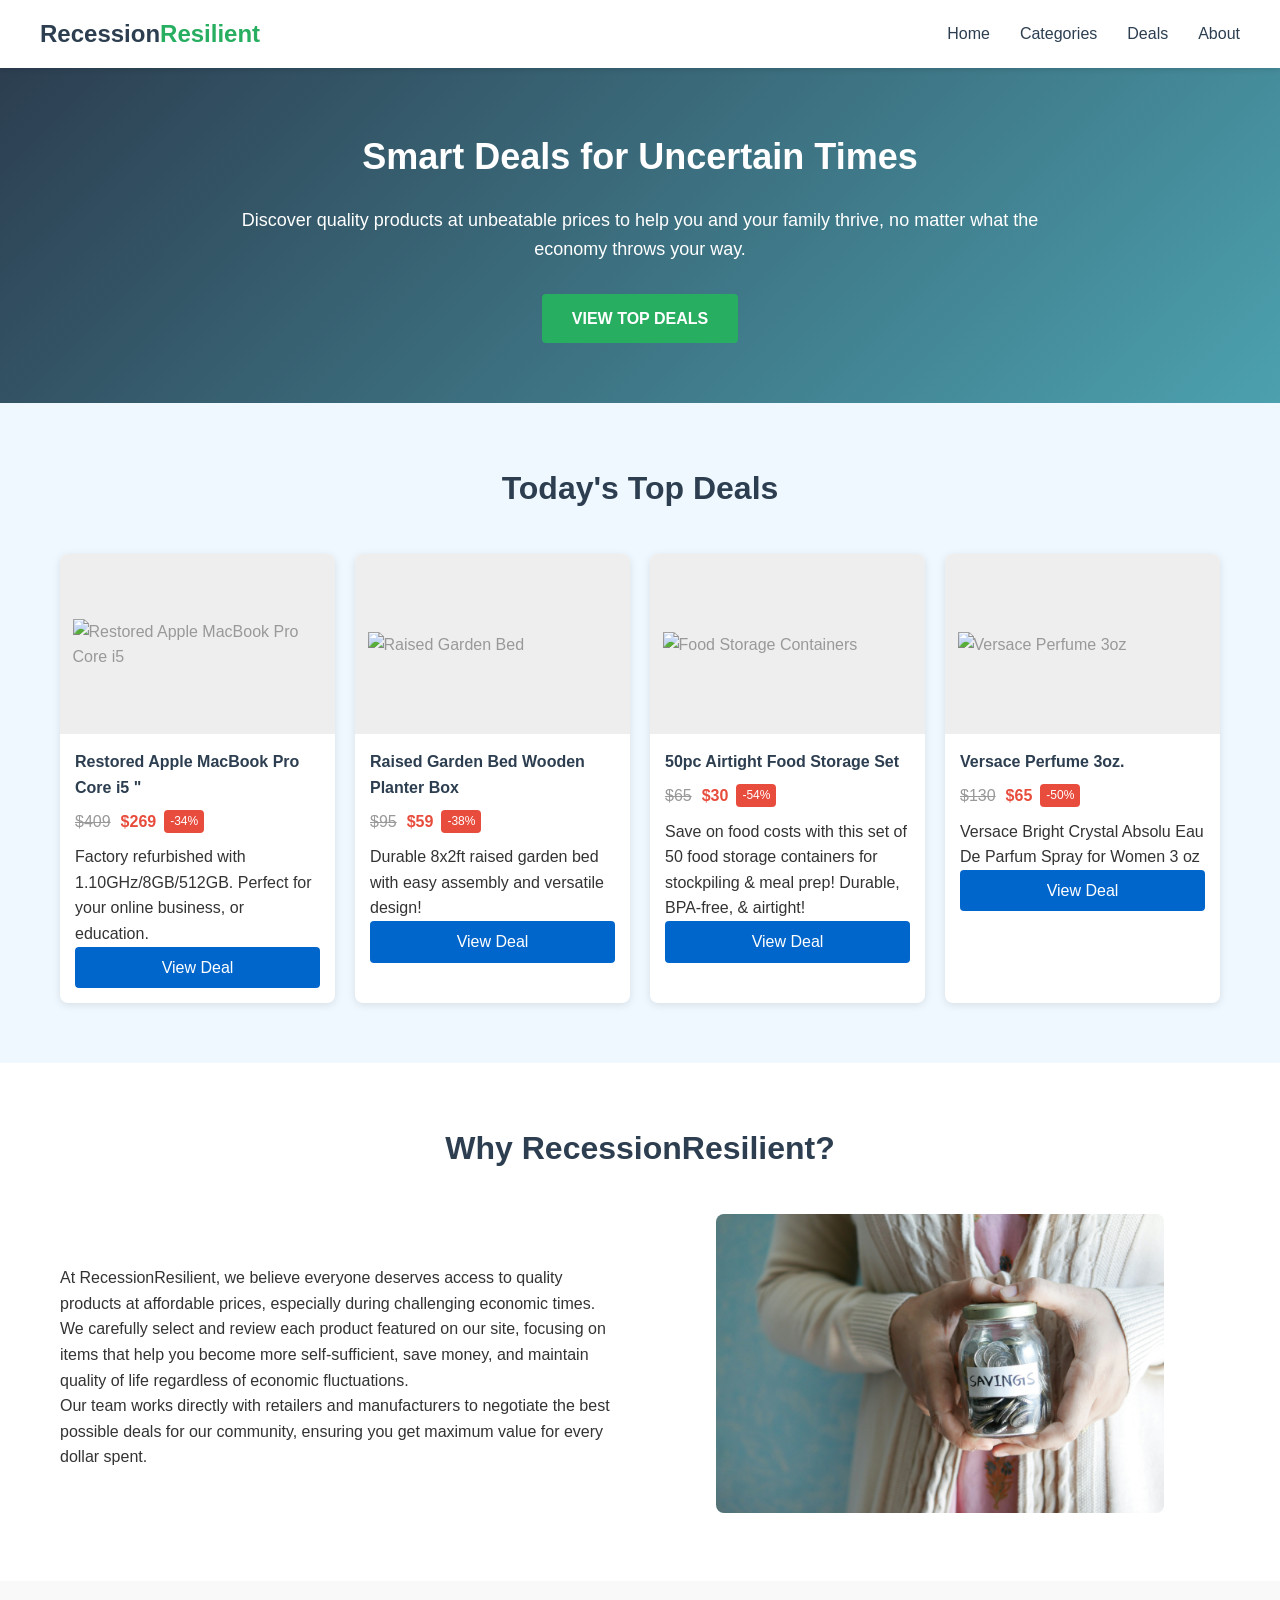
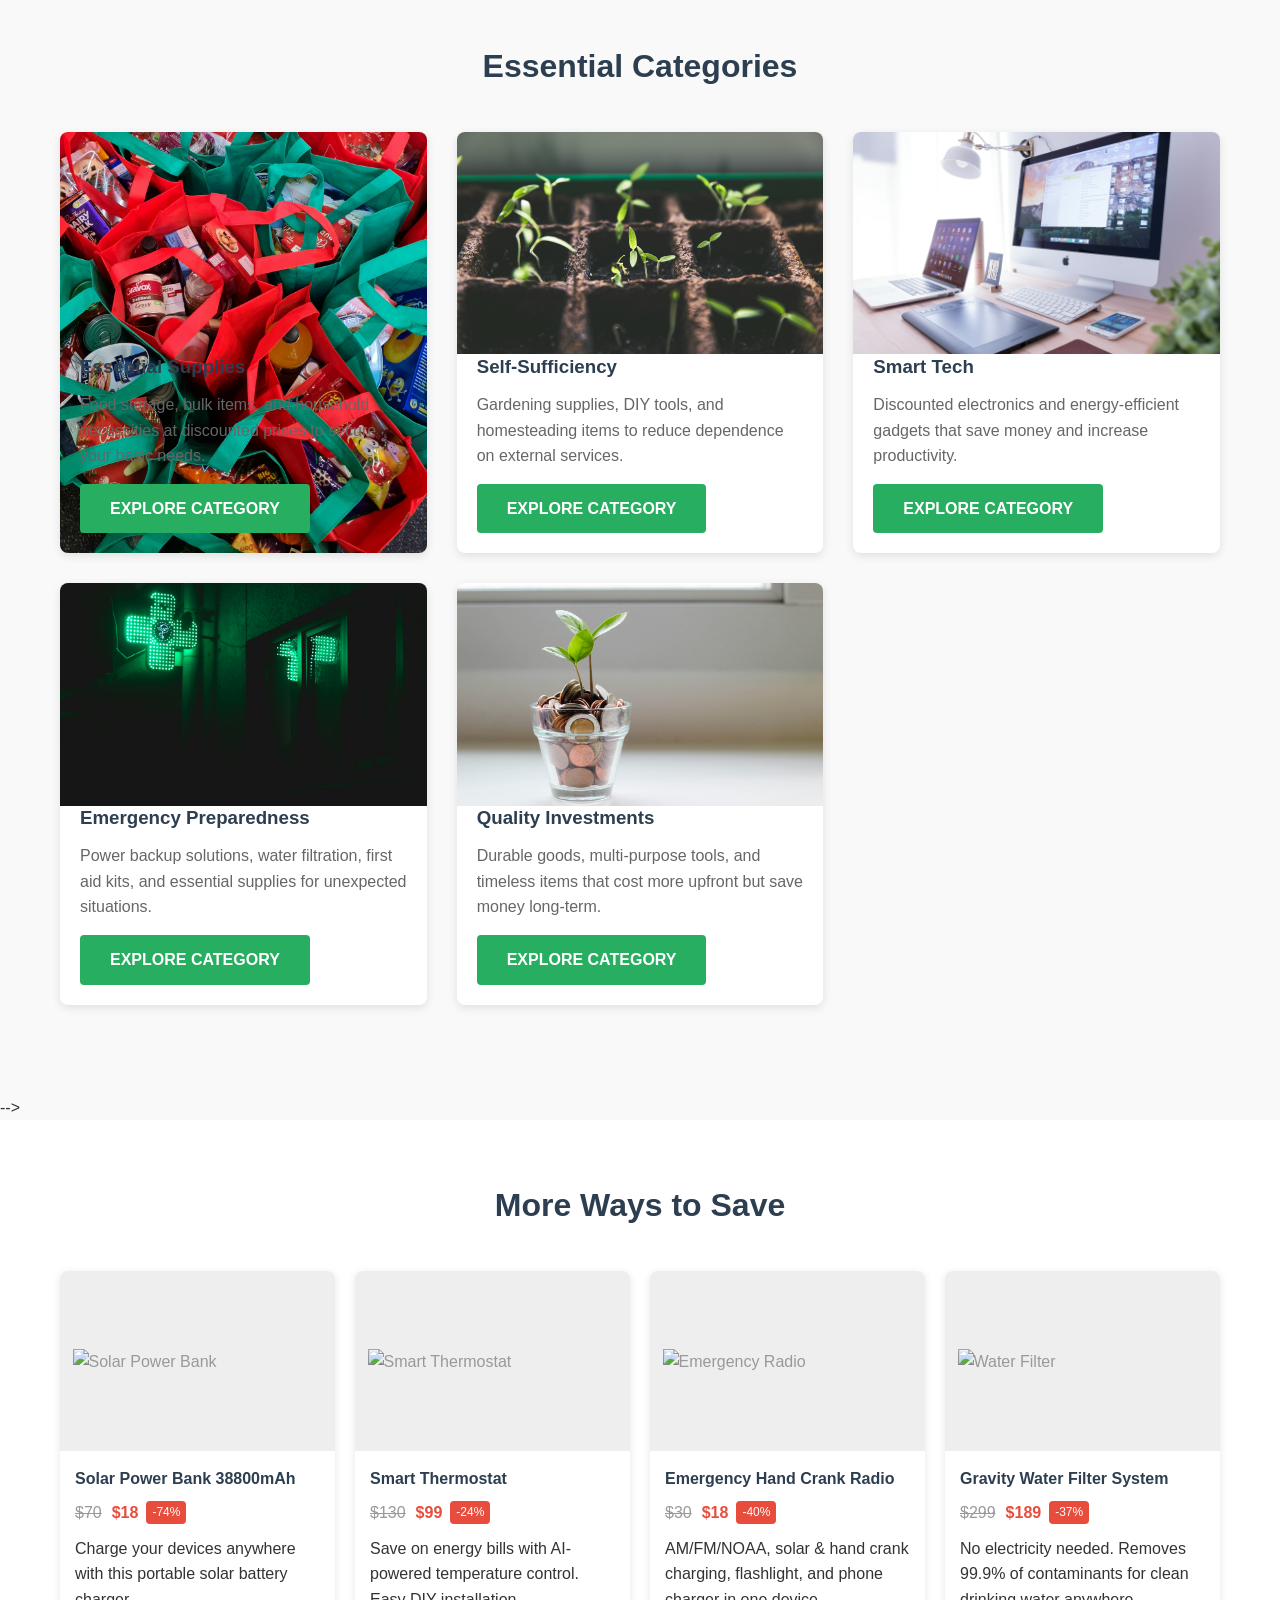
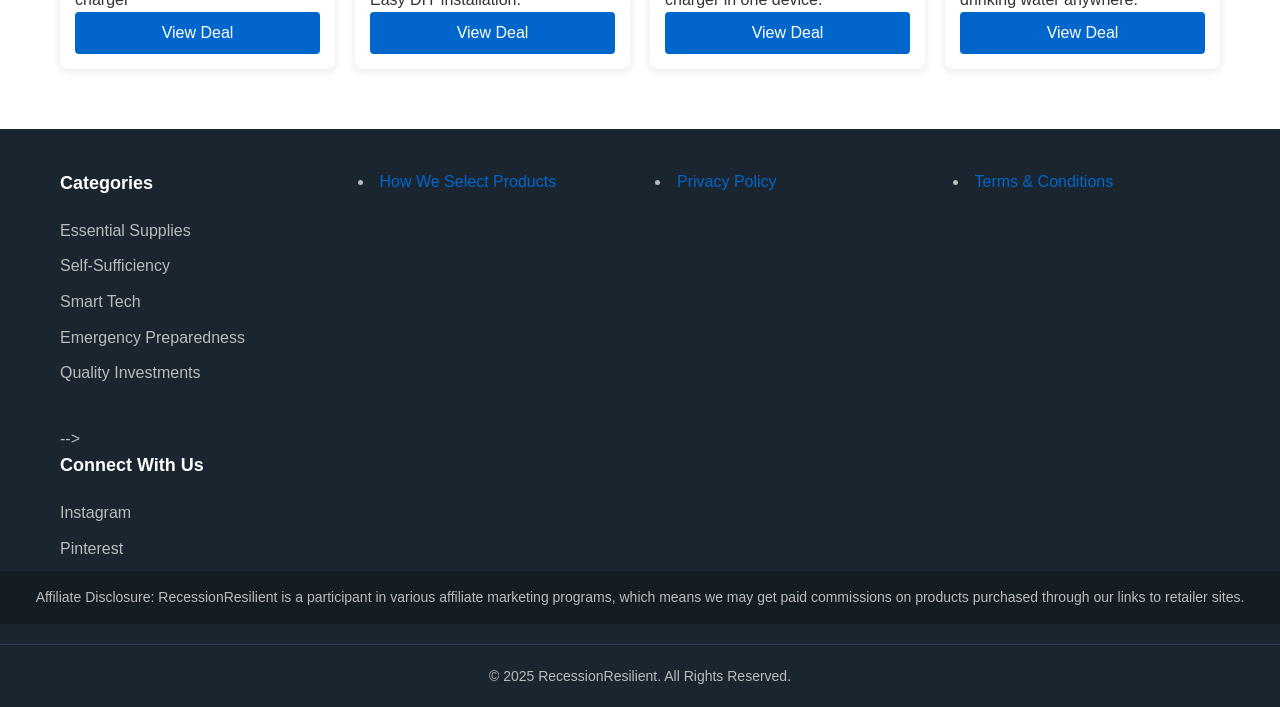
==== commit a438871f: "Update index.html" ====
--- a/index.html
+++ b/index.html
@@ -714,7 +714,7 @@
                             <span class="save-amount">-37%</span>
                         </div>
                         <p>No electricity needed. Removes 99.9% of contaminants for clean drinking water anywhere.</p>
-                        <a href="https://www.walmart.com/ip/Waterdrop-2-25G-Gravity-fed-Water-Filter-System-Sight-Glass-Spigot-NSF-ANSI-42-372-Standard-PFAS-Chlorine-Lead-Reduction-Home-Camping-RVing-Off-Grid/9232474138?classType=REGULAR&from=/search">View Deal</a>
+                        <a href="https://www.walmart.com/ip/Waterdrop-2-25G-Gravity-fed-Water-Filter-System-Sight-Glass-Spigot-NSF-ANSI-42-372-Standard-PFAS-Chlorine-Lead-Reduction-Home-Camping-RVing-Off-Grid/9232474138?classType=REGULAR&from=/search" class="product-button" >View Deal</a>
                     </div>
                 </div>
             </div>
@@ -746,8 +746,8 @@
                         <li><a href="#">Privacy Policy</a></li>
                         <li><a href="#">Terms & Conditions</a></li>
                     </ul>
-                </div>
-                -->
+                </div> -->
+                
                      
                 <div class="footer-column">
                     <h3>Connect With Us</h3>
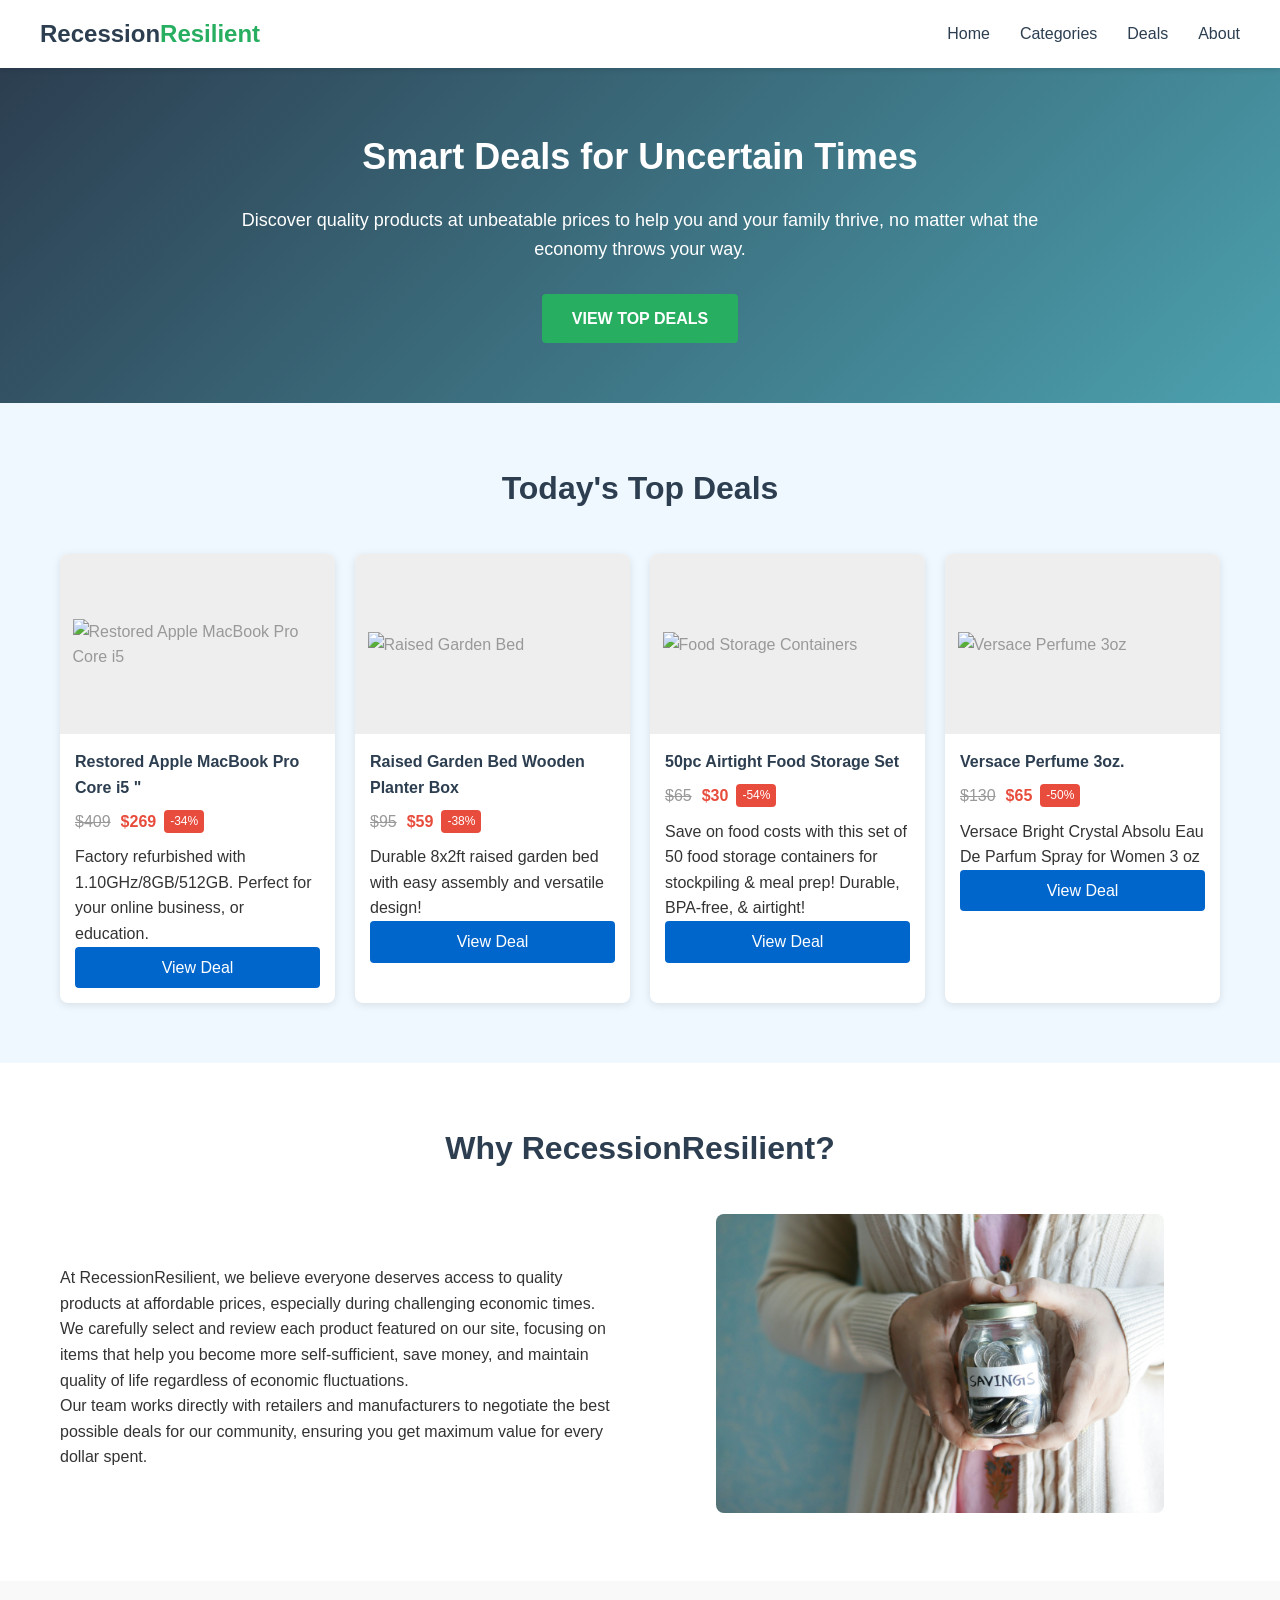
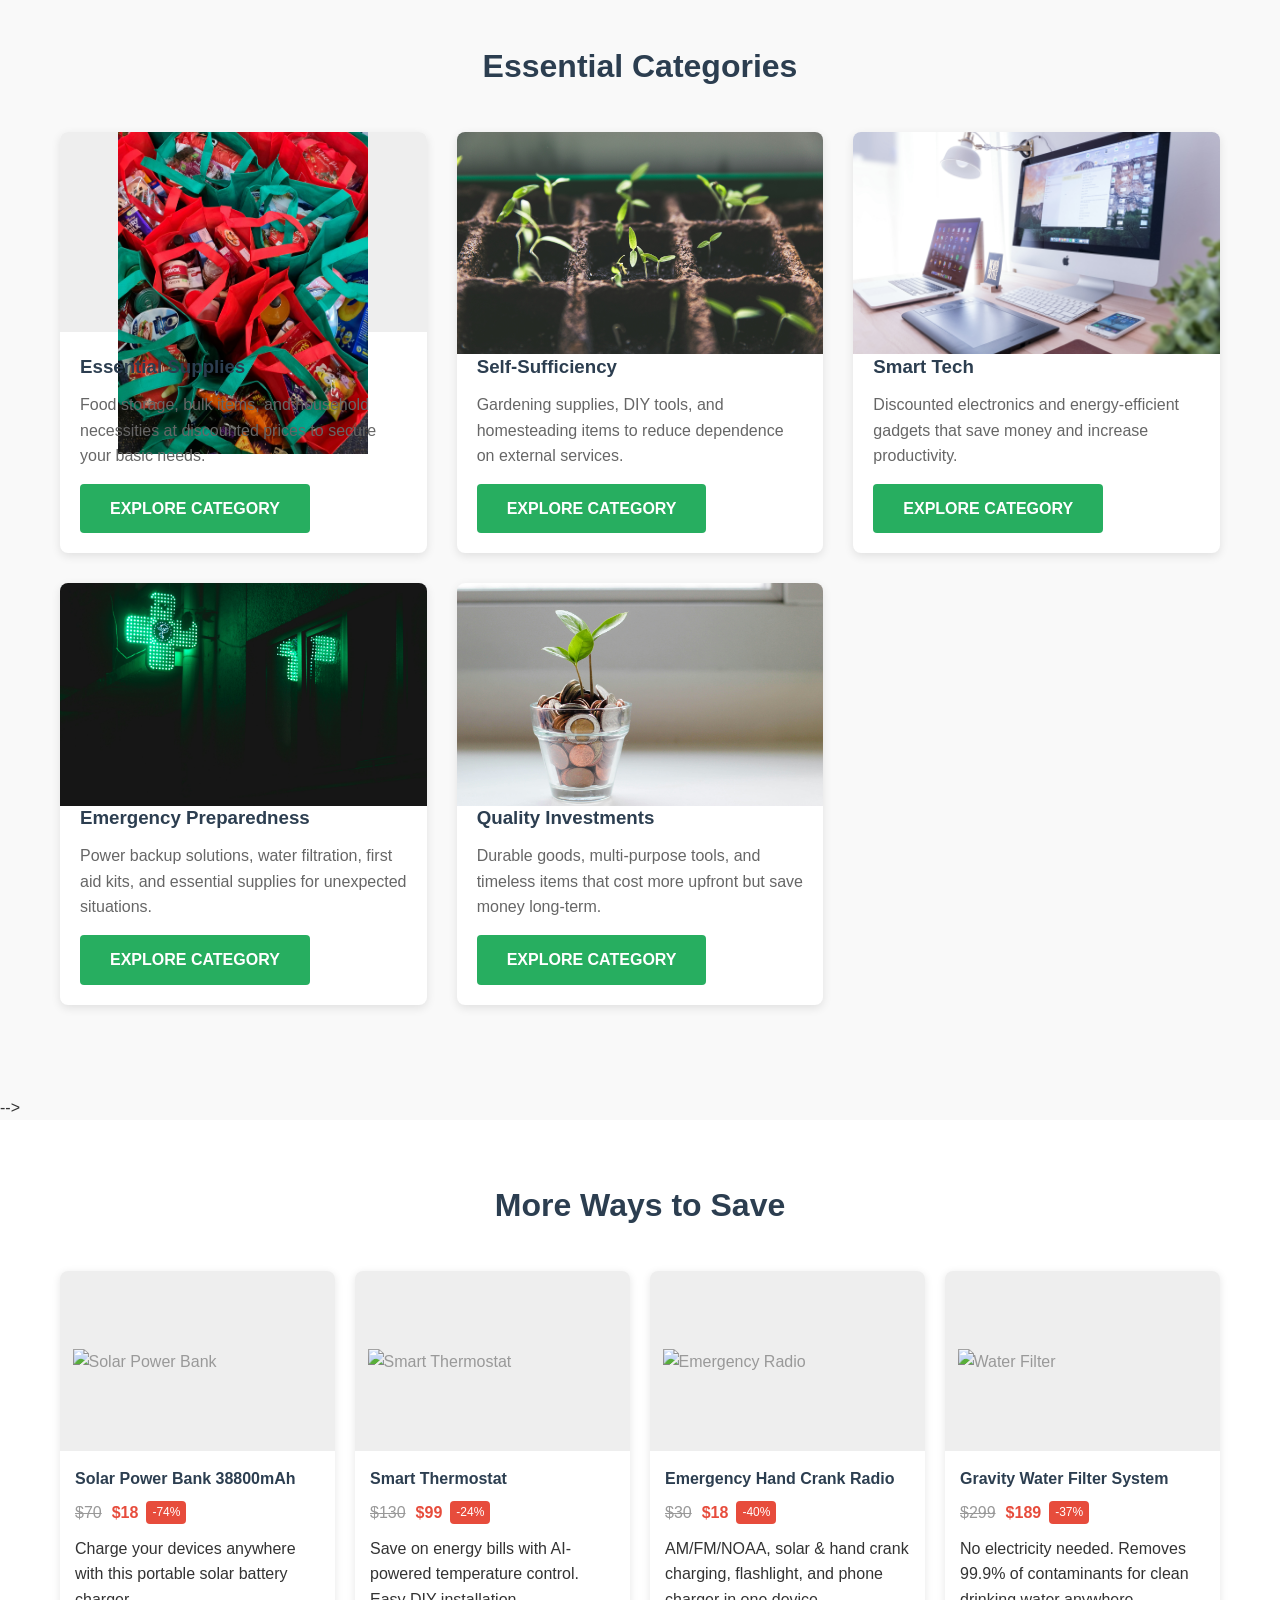
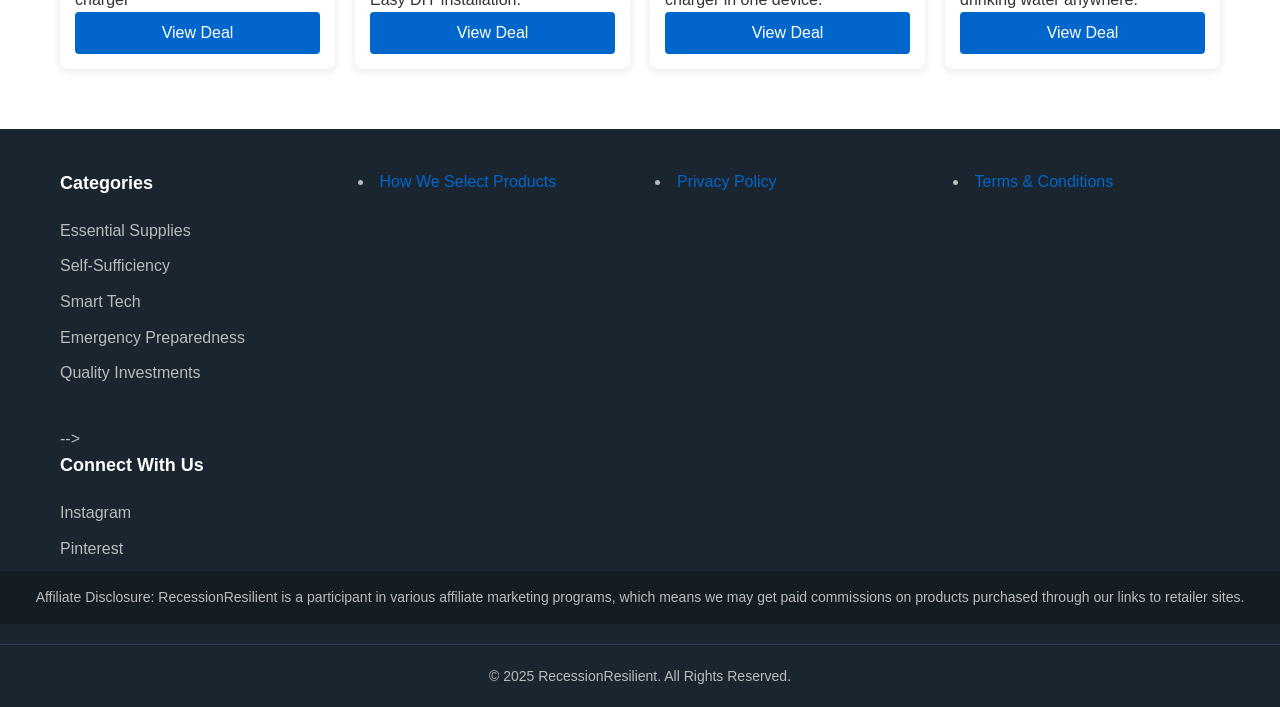
==== commit c3e471a7: "Update index.html" ====
--- a/index.html
+++ b/index.html
@@ -592,7 +592,7 @@
             <div class="category-grid">
                 <div class="category-card">
                     <div class="category-image">
-                        <img src="images/food1.jpg" alt="Essential Supplies">
+                        <img src="images/food1.jpg" alt="Essential Supplies", width="250">
                     </div>
                     <div class="category-content">
                         <h3>Essential Supplies</h3>
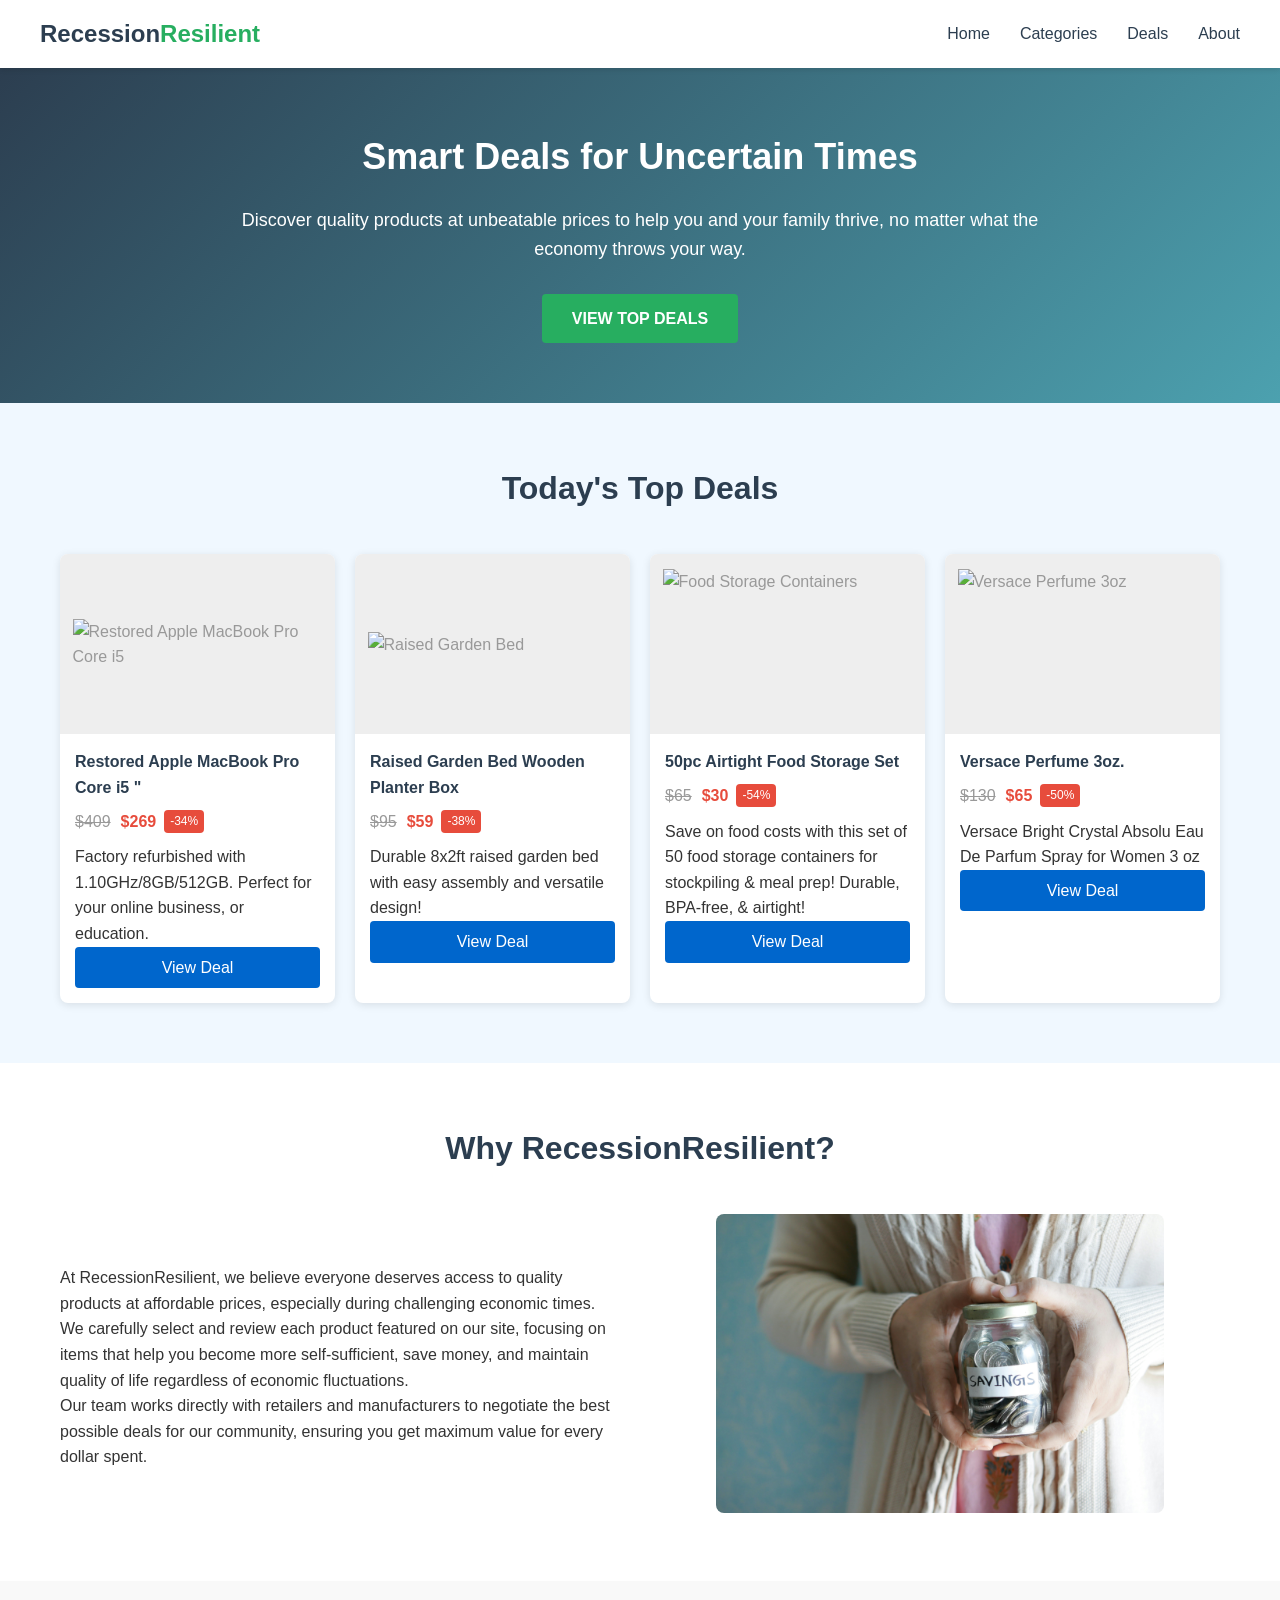
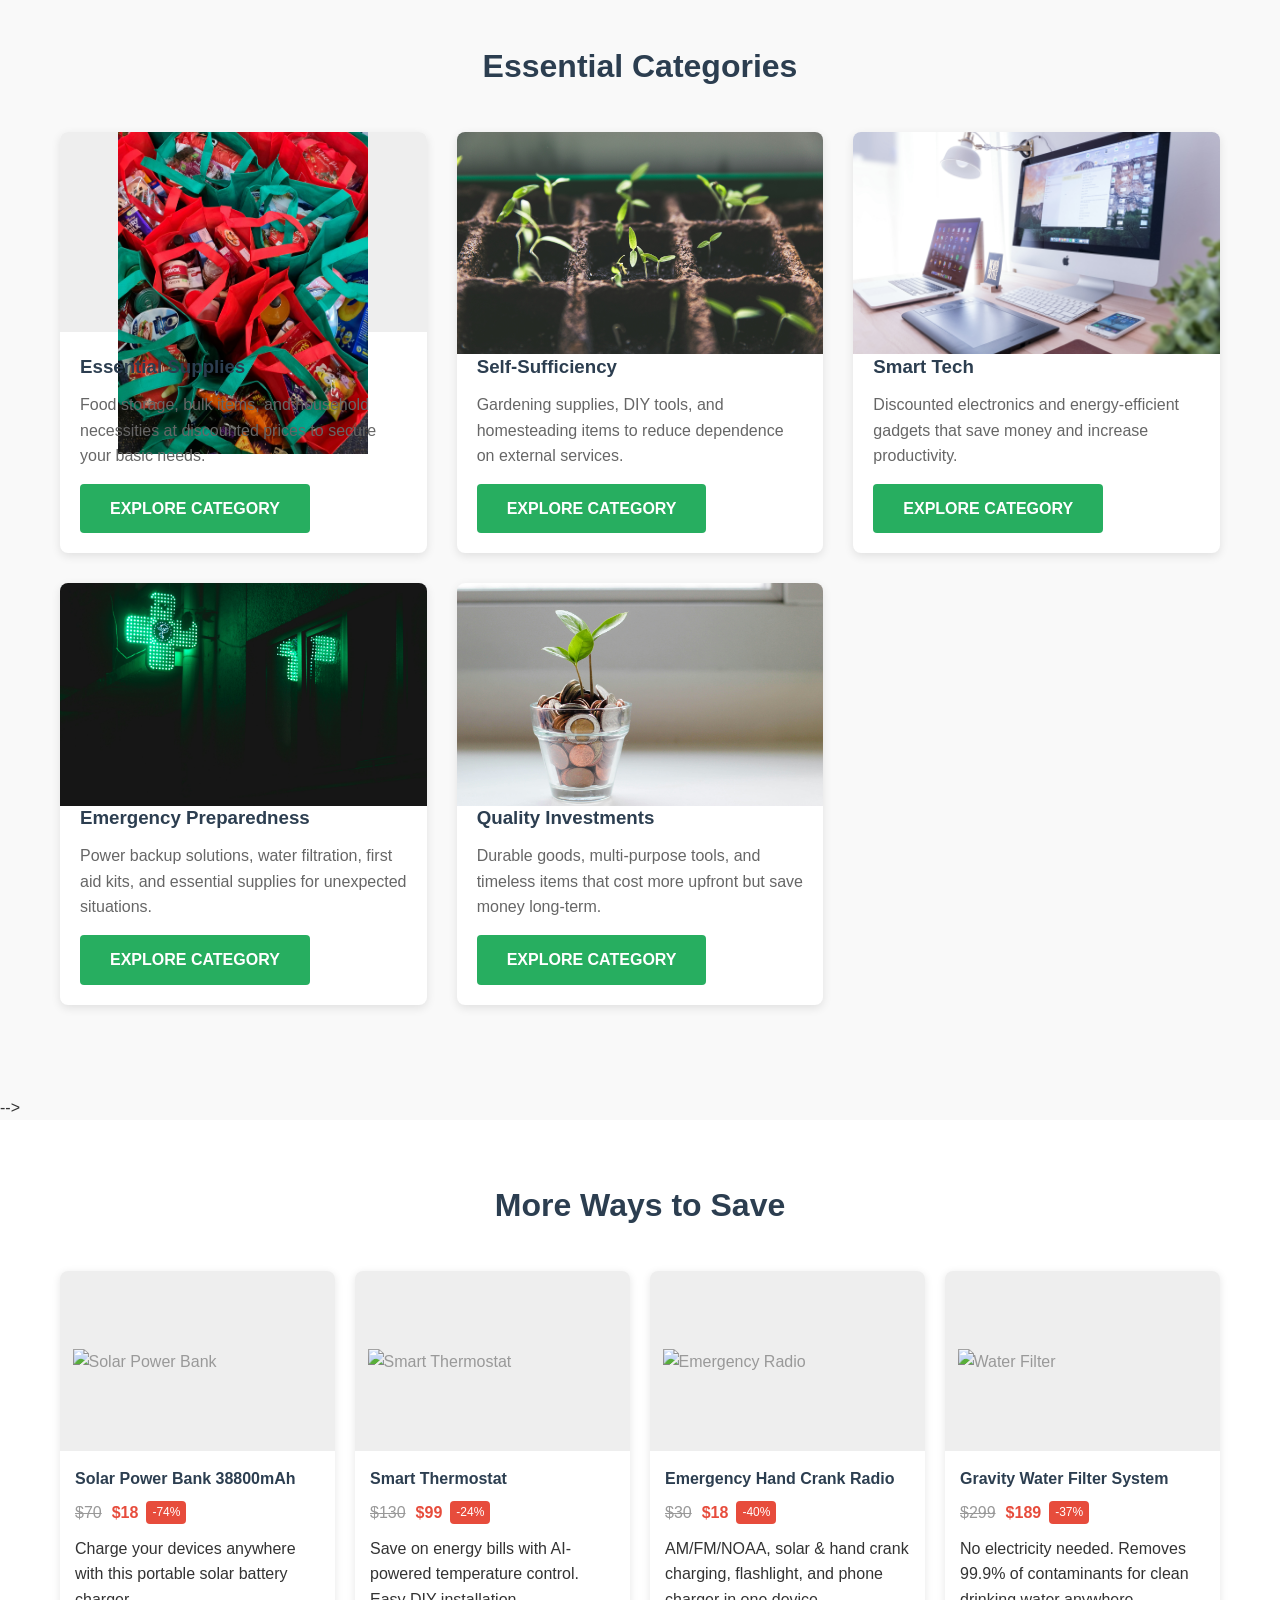
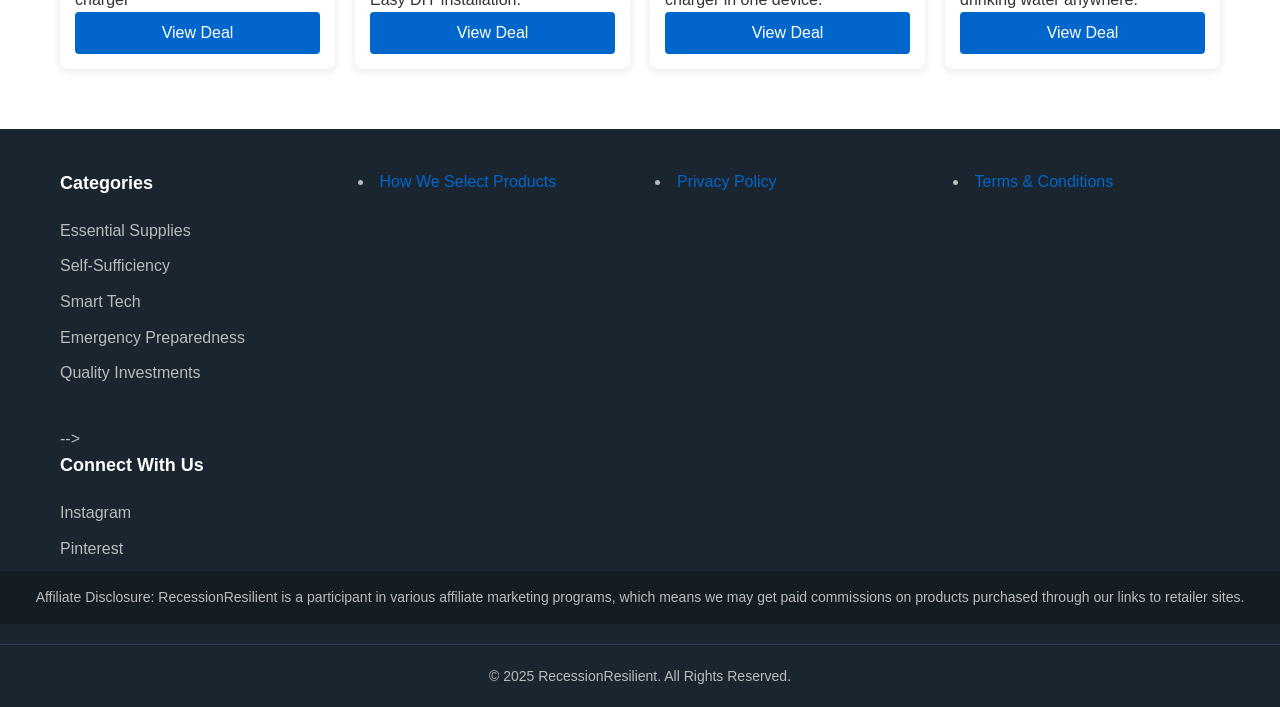
==== commit ecc409dc: "Update index.html" ====
--- a/index.html
+++ b/index.html
@@ -502,7 +502,7 @@
             <div class="product-grid">
                 <div class="product-card">
                     <div class="product-image">
-                        <img src="https://i5.walmartimages.com/seo/Restored-Apple-MacBook-Pro-Core-i5-13-3-inch-512GB-SSD-8GB-RAM-Intel-HD-Graphics-Bundle-USA-Essentials-Bluetooth-Wireless-Airbuds-Wireless-Mouse-Blac_c51d9ebf-2ff5-442a-84c4-af845a83c7d5.0c60c44becc8300fa245afdebde3ef5e.jpeg?odnHeight=640&odnWidth=640&odnBg=FFFFFF" alt="Restored Apple MacBook Pro Core i5", width="250">
+                        <img src="https://i5.walmartimages.com/seo/Restored-Apple-MacBook-Pro-Core-i5-13-3-inch-512GB-SSD-8GB-RAM-Intel-HD-Graphics-Bundle-USA-s-Bluetooth-Wireless-Airbuds-Wireless-Mouse-Blac_c51d9ebf-2ff5-442a-84c4-af845a83c7d5.0c60c44becc8300fa245afdebde3ef5e.jpeg?odnHeight=640&odnWidth=640&odnBg=FFFFFF" alt="Restored Apple MacBook Pro Core i5", width="250">
                     </div>
                     <div class="product-details">
                         <h3 class="product-title">Restored Apple MacBook Pro Core i5 " </h3>
@@ -512,7 +512,7 @@
                             <span class="save-amount">-34%</span>
                         </div>
                         <p>Factory refurbished with 1.10GHz/8GB/512GB. Perfect for your online business, or education.</p>
-                        <a href="https://www.walmart.com/ip/Restored-Apple-MacBook-Pro-Core-i5-13-3-inch-512GB-SSD-8GB-RAM-Intel-HD-Graphics-Bundle-USA-Essentials-Bluetooth-Wireless-Airbuds-Wireless-Mouse-Blac/789736467?conditionGroupCode=2&classType=REGULAR&adsRedirect=true" class="product-button">View Deal</a>
+                        <a href="https://www.walmart.com/ip/Restored-Apple-MacBook-Pro-Core-i5-13-3-inch-512GB-SSD-8GB-RAM-Intel-HD-Graphics-Bundle-USA-s-Bluetooth-Wireless-Airbuds-Wireless-Mouse-Blac/789736467?conditionGroupCode=2&classType=REGULAR&adsRedirect=true" class="product-button">View Deal</a>
                     </div>
                 </div>
                 
@@ -534,7 +534,7 @@
                 
                 <div class="product-card">
                     <div class="product-image">
-                        <img src="https://i5.walmartimages.com/seo/50-Pcs-Food-Storage-Containers-Lids-Airtight-Plastic-Meal-Prep-Container-Pantry-Kitchen-Organization-BPA-Free-Leak-Proof-Labels-Marker-Pen_cecaef1d-c00d-4105-a857-64cf43b9806a.68982087cdea901720e4059e3ddd17df.jpeg?odnHeight=640&odnWidth=640&odnBg=FFFFFF" alt="Food Storage Containers", width="250">
+                        <img src="https://i5.walmartimages.com/seo/50-Pcs-Food-Storage-Containers-Lids-Airtight-Plastic-Meal-Prep-Container-Pantry-Kitchen-Organization-BPA-Free-Leak-Proof-Labels-Marker-Pen_cecaef1d-c00d-4105-a857-64cf43b9806a.68982087cdea901720e4059e3ddd17df.jpeg?odnHeight=640&odnWidth=640&odnBg=FFFFFF" alt="Food Storage Containers", width="250", height="150">
                     </div>
                     <div class="product-details">
                         <h3 class="product-title">50pc Airtight Food Storage Set</h3>
@@ -550,7 +550,7 @@
                 
                 <div class="product-card">
                     <div class="product-image">
-                        <img src="https://i5.walmartimages.com/seo/Versace-Bright-Crystal-Absolu-Eau-De-Parfum-for-Women-3-oz_09522e35-24ed-4732-85a1-c97d56a589e0.2e07b2d2d32680c7211feec7de6ed230.jpeg?odnHeight=2000&odnWidth=2000&odnBg=FFFFFF" alt="Versace Perfume 3oz", width="250">
+                        <img src="https://i5.walmartimages.com/seo/Versace-Bright-Crystal-Absolu-Eau-De-Parfum-for-Women-3-oz_09522e35-24ed-4732-85a1-c97d56a589e0.2e07b2d2d32680c7211feec7de6ed230.jpeg?odnHeight=2000&odnWidth=2000&odnBg=FFFFFF" alt="Versace Perfume 3oz", width="250", height="150">
                     </div>
                     <div class="product-details">
                         <h3 class="product-title">Versace Perfume 3oz.</h3>
@@ -592,7 +592,7 @@
             <div class="category-grid">
                 <div class="category-card">
                     <div class="category-image">
-                        <img src="images/food1.jpg" alt="Essential Supplies", width="250">
+                        <img src="images/food1.jpg" alt="Essential Supplies", width="250",height="150">
                     </div>
                     <div class="category-content">
                         <h3>Essential Supplies</h3>
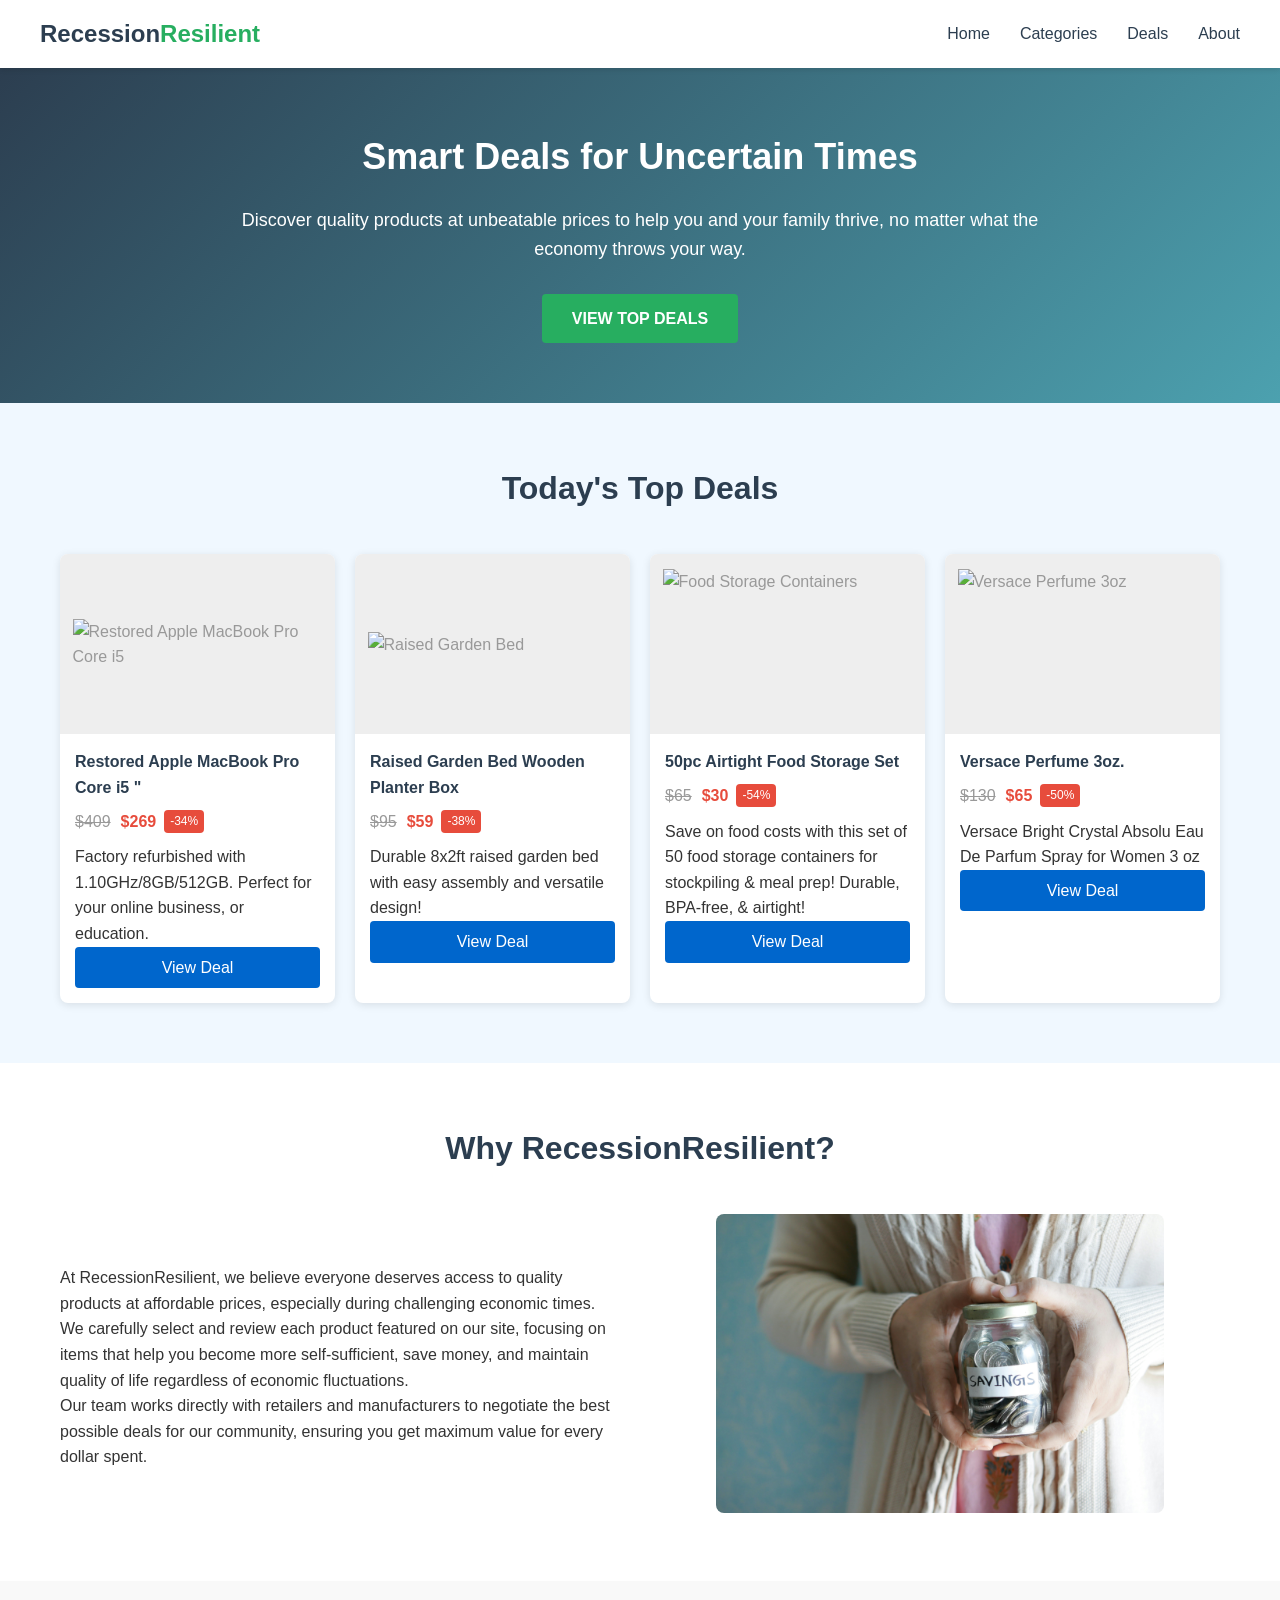
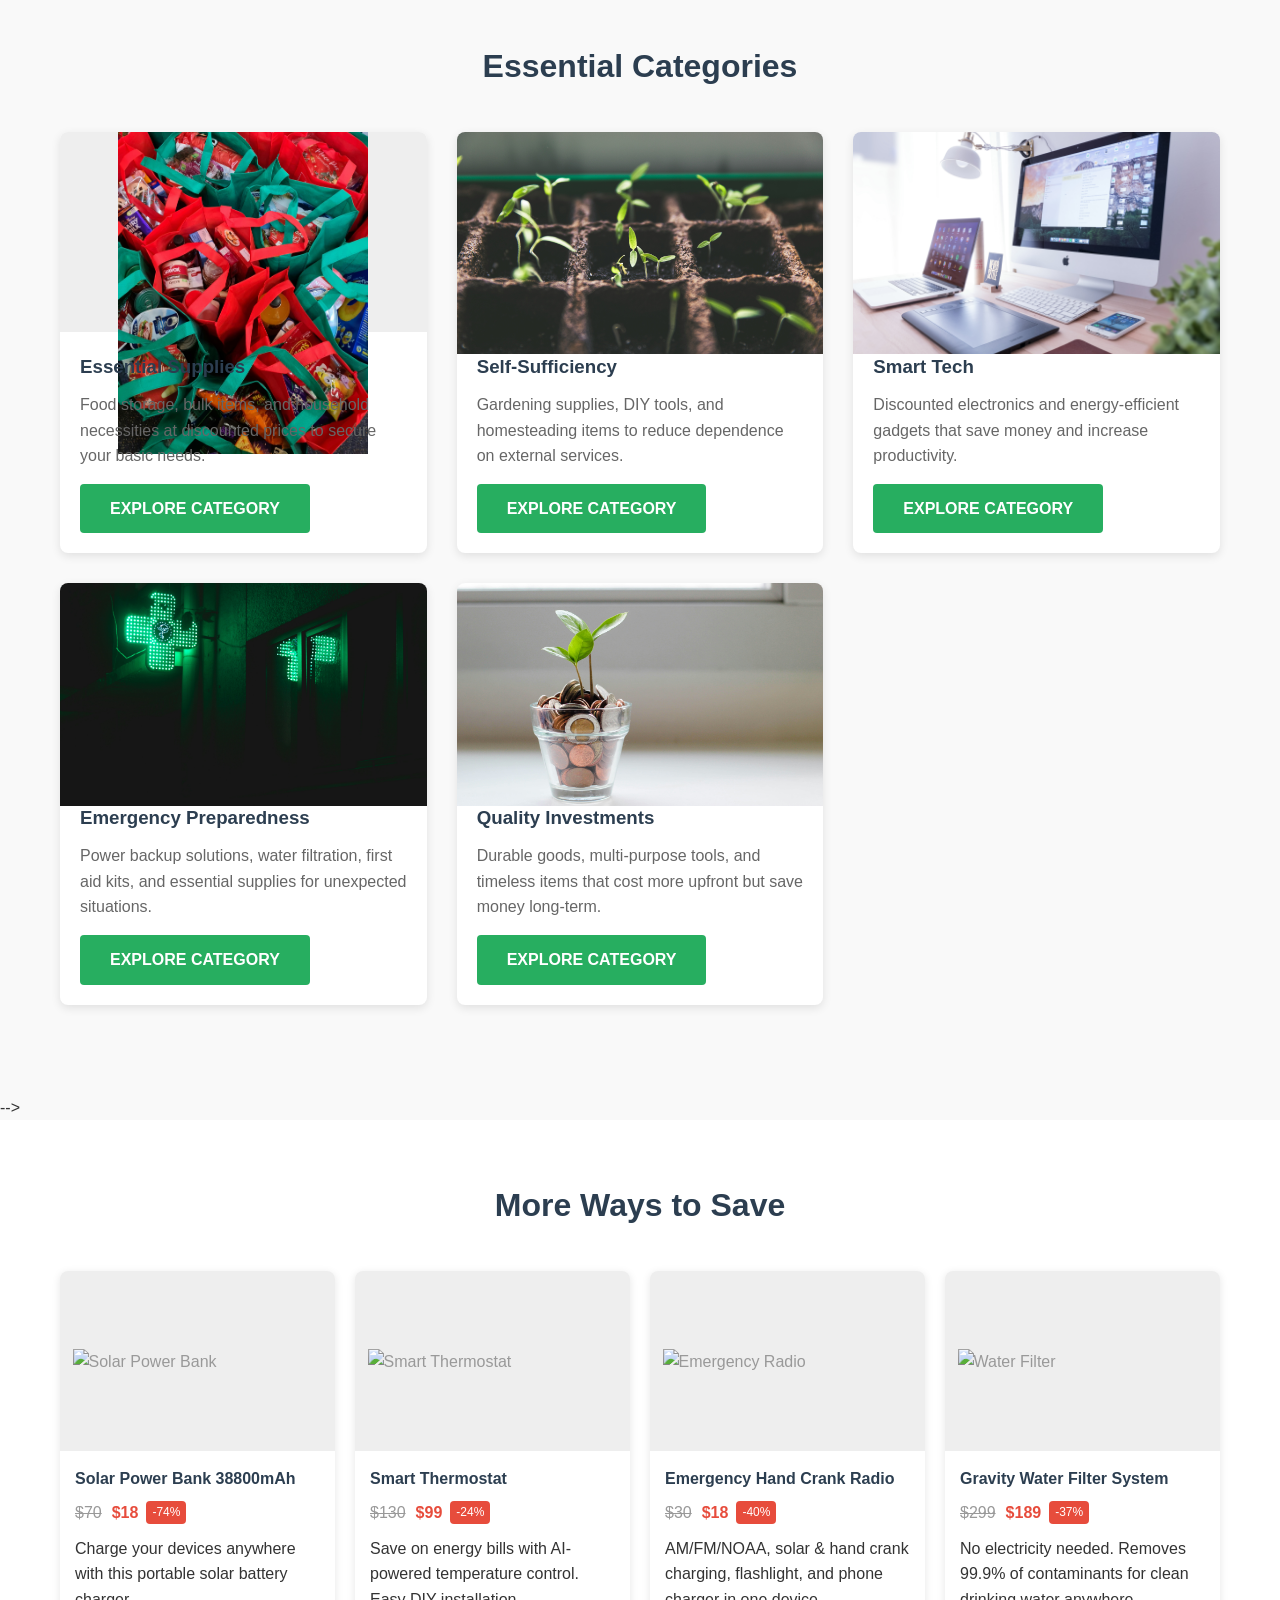
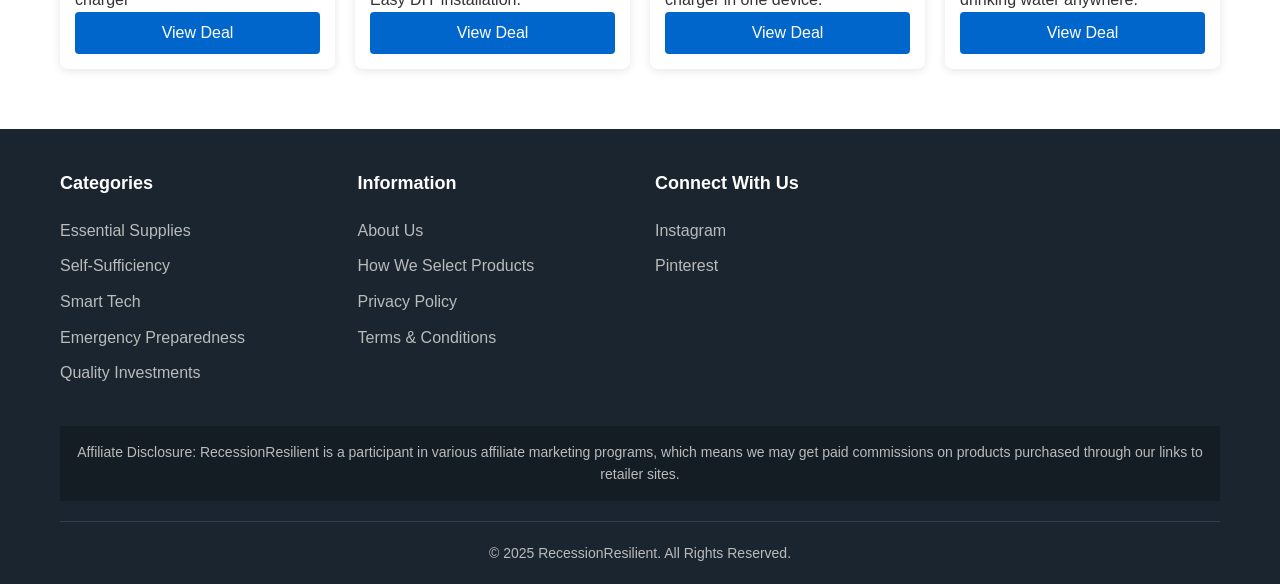
==== commit fec1d921: "Update index.html" ====
--- a/index.html
+++ b/index.html
@@ -736,7 +736,7 @@
                     </ul>
                 </div>
 
-                <!--
+                
                 <div class="footer-column">
                     <h3>Information</h3>
                     <ul>
@@ -746,7 +746,7 @@
                         <li><a href="#">Privacy Policy</a></li>
                         <li><a href="#">Terms & Conditions</a></li>
                     </ul>
-                </div> -->
+                </div>
                 
                      
                 <div class="footer-column">
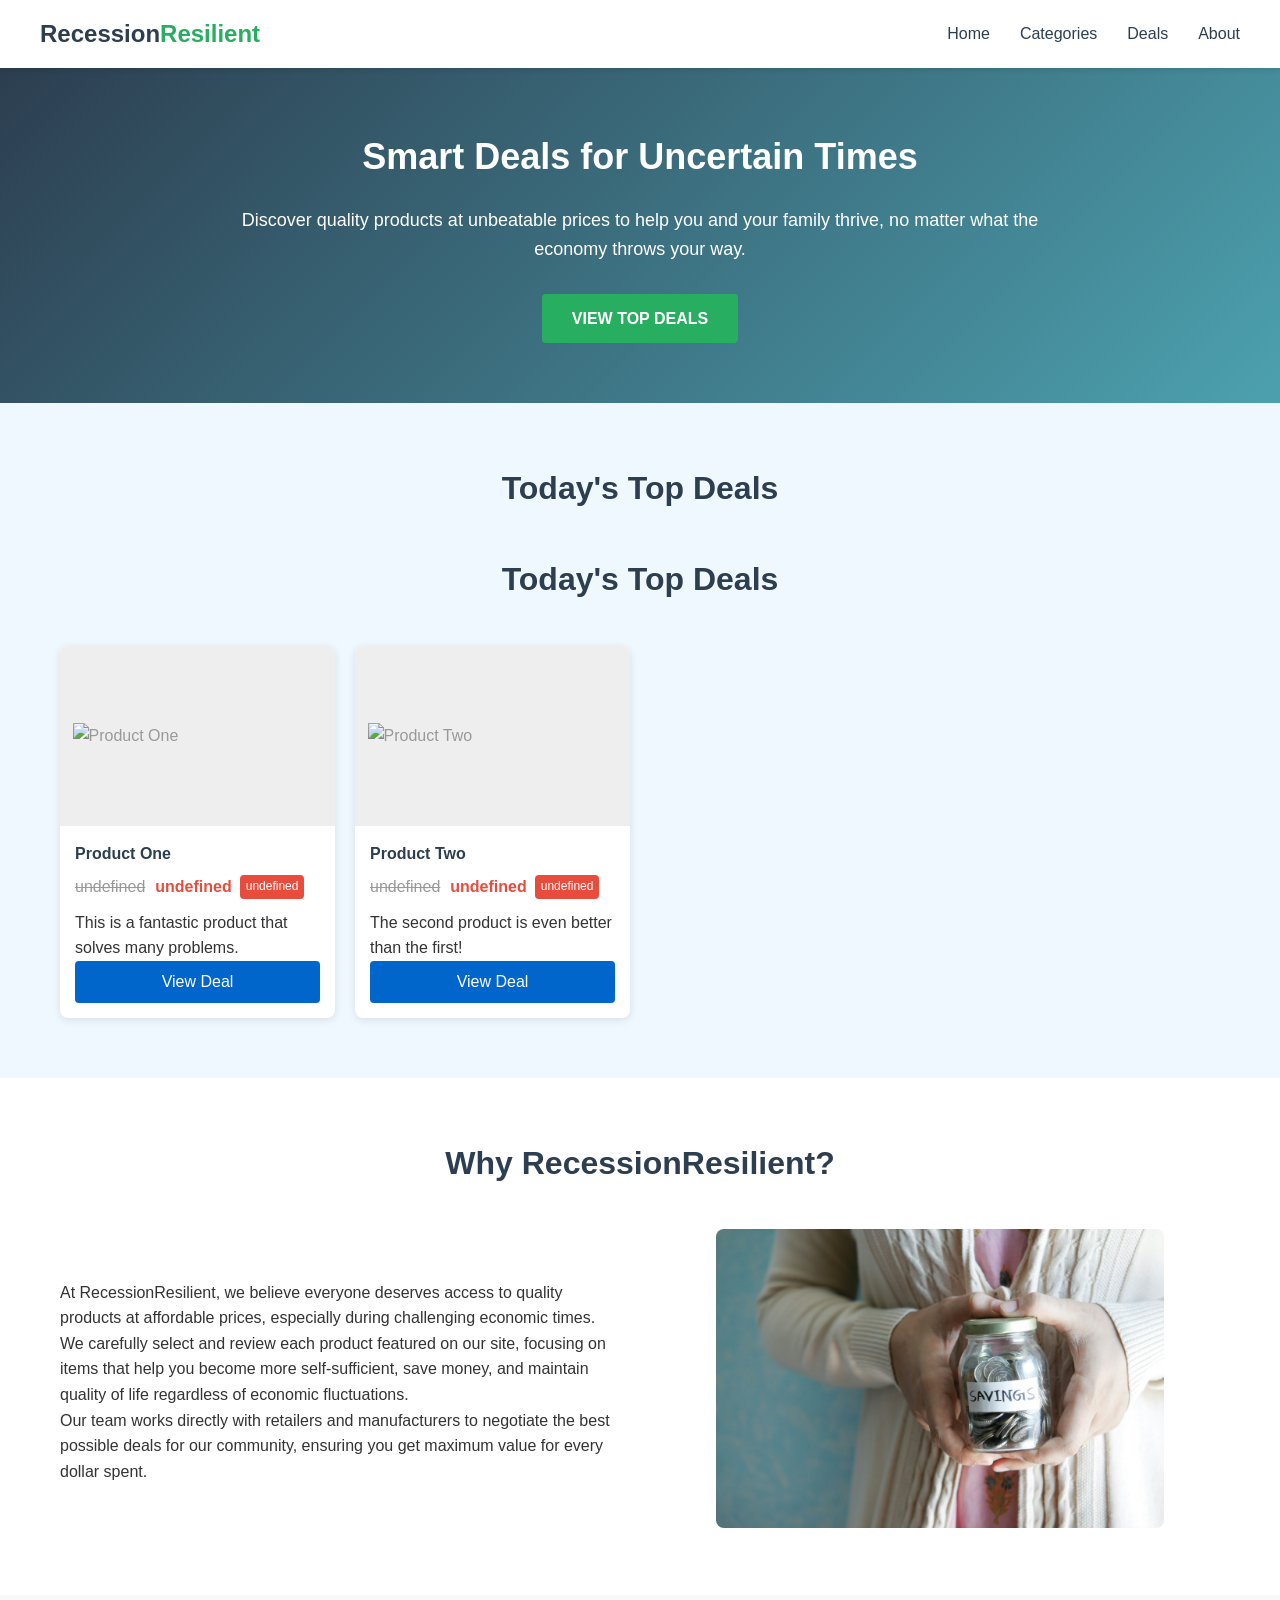
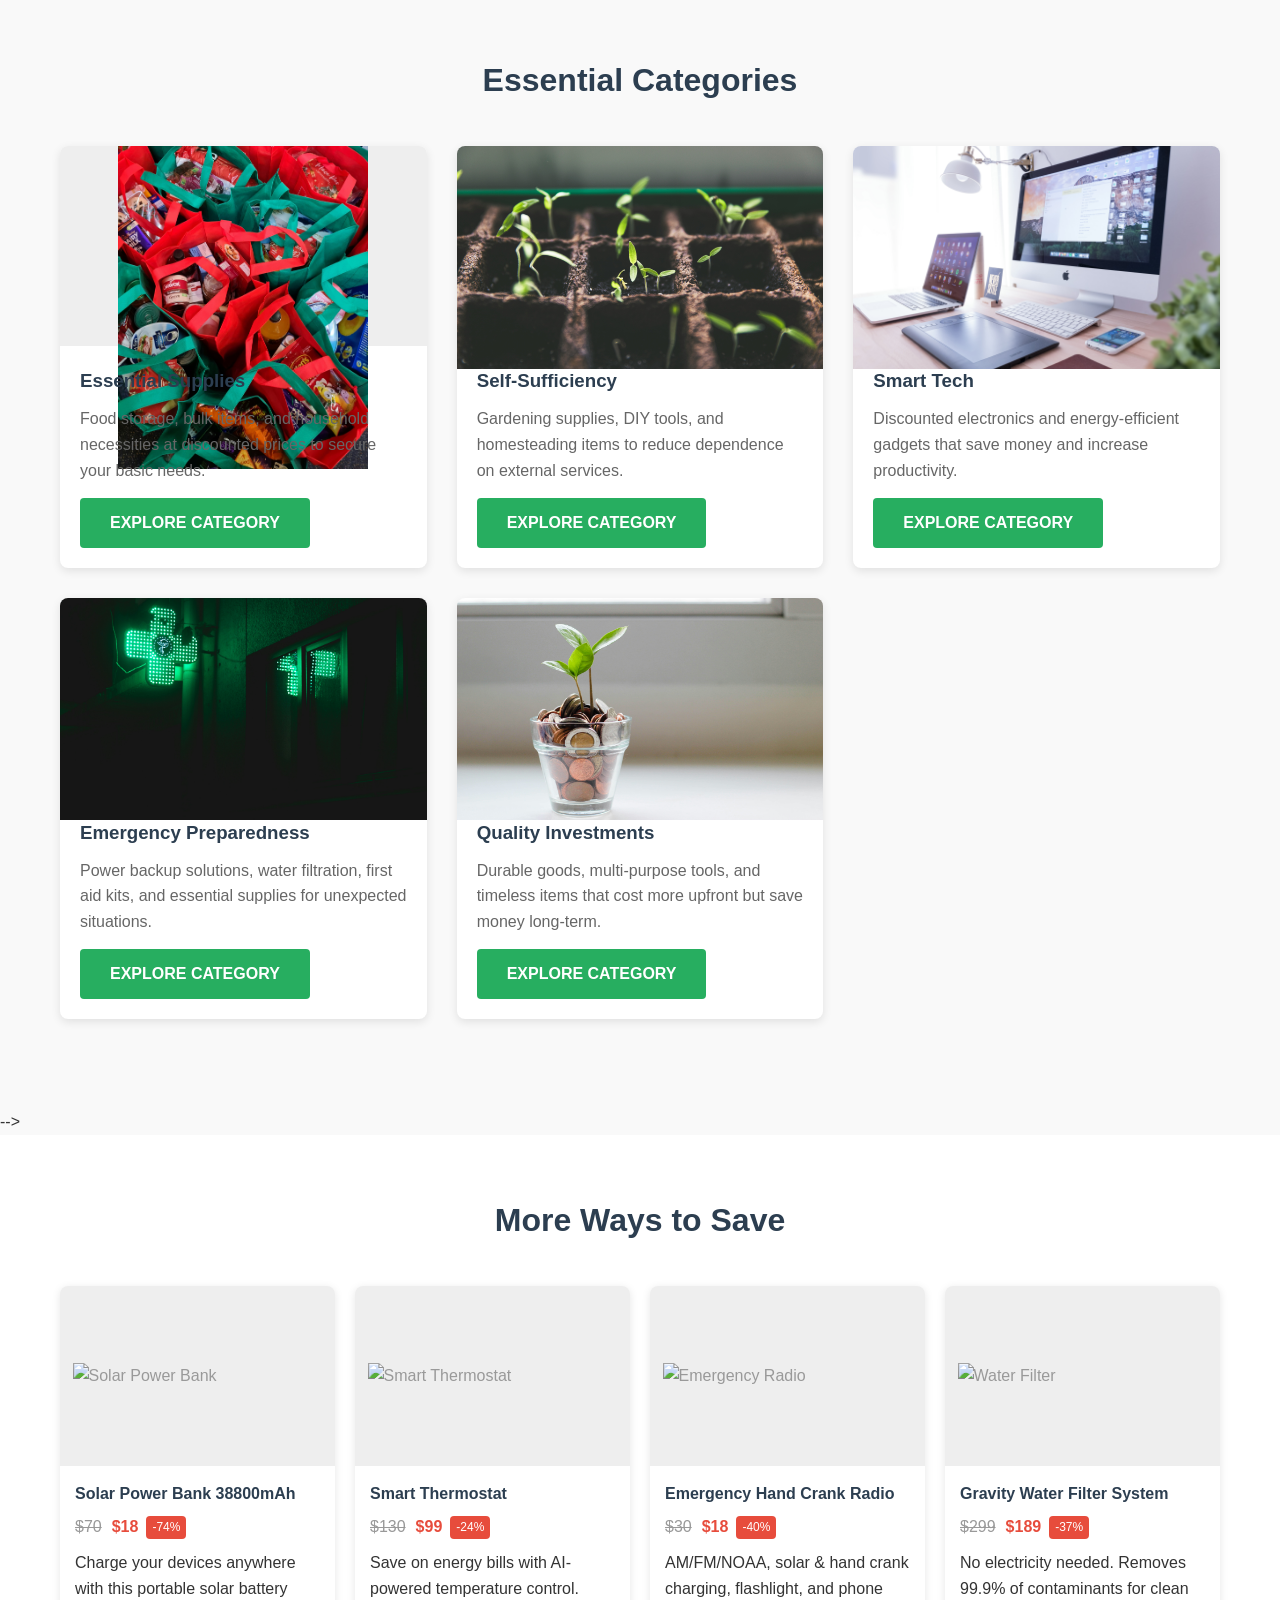
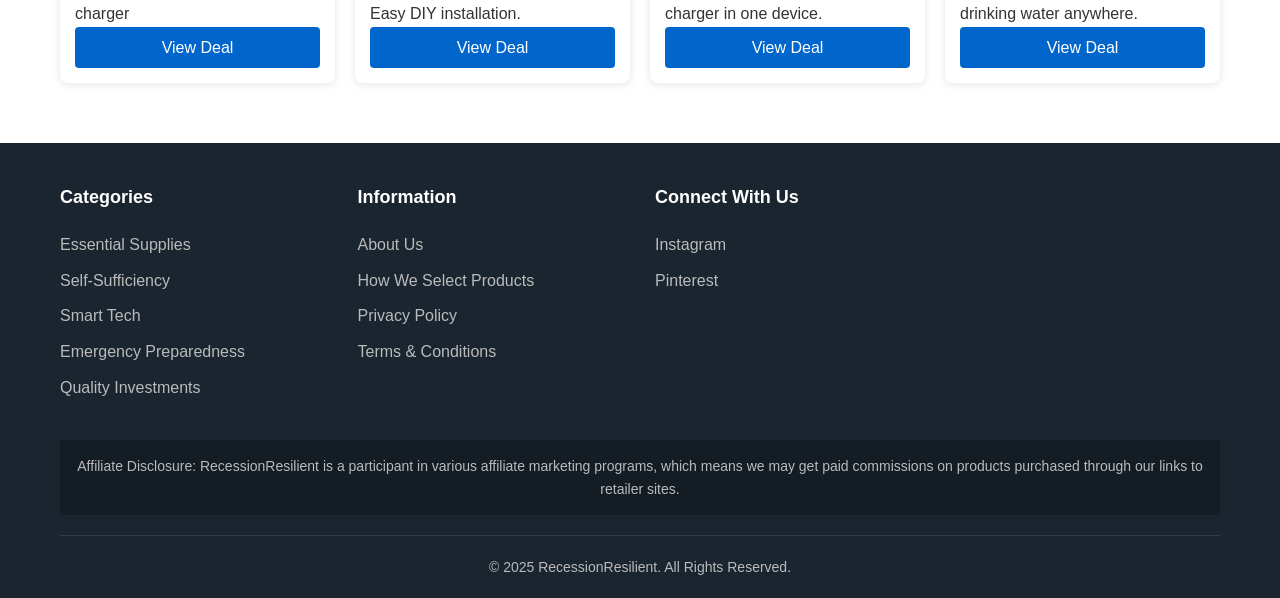
==== commit 9635912a: "Update index.html" ====
--- a/index.html
+++ b/index.html
@@ -499,70 +499,9 @@
     <section class="featured-products" id="products">
         <div class="container">
             <h2 class="section-title">Today's Top Deals</h2>
-            <div class="product-grid">
-                <div class="product-card">
-                    <div class="product-image">
-                        <img src="https://i5.walmartimages.com/seo/Restored-Apple-MacBook-Pro-Core-i5-13-3-inch-512GB-SSD-8GB-RAM-Intel-HD-Graphics-Bundle-USA-s-Bluetooth-Wireless-Airbuds-Wireless-Mouse-Blac_c51d9ebf-2ff5-442a-84c4-af845a83c7d5.0c60c44becc8300fa245afdebde3ef5e.jpeg?odnHeight=640&odnWidth=640&odnBg=FFFFFF" alt="Restored Apple MacBook Pro Core i5", width="250">
-                    </div>
-                    <div class="product-details">
-                        <h3 class="product-title">Restored Apple MacBook Pro Core i5 " </h3>
-                        <div class="product-price">
-                            <span class="original-price">$409</span>
-                            <span class="current-price">$269</span>
-                            <span class="save-amount">-34%</span>
-                        </div>
-                        <p>Factory refurbished with 1.10GHz/8GB/512GB. Perfect for your online business, or education.</p>
-                        <a href="https://www.walmart.com/ip/Restored-Apple-MacBook-Pro-Core-i5-13-3-inch-512GB-SSD-8GB-RAM-Intel-HD-Graphics-Bundle-USA-s-Bluetooth-Wireless-Airbuds-Wireless-Mouse-Blac/789736467?conditionGroupCode=2&classType=REGULAR&adsRedirect=true" class="product-button">View Deal</a>
-                    </div>
-                </div>
-                
-                <div class="product-card">
-                    <div class="product-image">
-                        <img src="https://i5.walmartimages.com/seo/PETSCOSSET-8x2Ft-Raised-Garden-Bed-Wooden-Planter-Box-Vegetable-Garden-Box-for-Outdoor-Gardening_364b3470-69f6-4b5f-a284-03ea8b0c6d03.e5cefbb4bbd596d9069db371cef3b417.jpeg?odnHeight=640&odnWidth=640&odnBg=FFFFFF" alt="Raised Garden Bed", width="250">
-                    </div>
-                    <div class="product-details">
-                        <h3 class="product-title">Raised Garden Bed Wooden Planter Box</h3>
-                        <div class="product-price">
-                            <span class="original-price">$95</span>
-                            <span class="current-price">$59</span>
-                            <span class="save-amount">-38%</span>
-                        </div>
-                        <p>Durable 8x2ft raised garden bed with easy assembly and versatile design!</p>
-                        <a href="https://www.walmart.com/ip/PETSCOSSET-8x2Ft-Raised-Garden-Bed-Wooden-Planter-Box-Vegetable-Garden-Box-for-Outdoor-Gardening/5262026054?adsRedirect=true" class="product-button">View Deal</a>
-                    </div>
-                </div>
-                
-                <div class="product-card">
-                    <div class="product-image">
-                        <img src="https://i5.walmartimages.com/seo/50-Pcs-Food-Storage-Containers-Lids-Airtight-Plastic-Meal-Prep-Container-Pantry-Kitchen-Organization-BPA-Free-Leak-Proof-Labels-Marker-Pen_cecaef1d-c00d-4105-a857-64cf43b9806a.68982087cdea901720e4059e3ddd17df.jpeg?odnHeight=640&odnWidth=640&odnBg=FFFFFF" alt="Food Storage Containers", width="250", height="150">
-                    </div>
-                    <div class="product-details">
-                        <h3 class="product-title">50pc Airtight Food Storage Set</h3>
-                        <div class="product-price">
-                            <span class="original-price">$65</span>
-                            <span class="current-price">$30</span>
-                            <span class="save-amount">-54%</span>
-                        </div>
-                        <p>Save on food costs with this set of 50 food storage containers for stockpiling & meal prep! Durable, BPA-free, & airtight!</p>
-                        <a href="https://www.walmart.com/ip/50-Pcs-Food-Storage-Containers-Lids-Airtight-Plastic-Meal-Prep-Container-Pantry-Kitchen-Organization-BPA-Free-Leak-Proof-Labels-Marker-Pen/9338261680?classType=REGULAR&athbdg=L1900&adsRedirect=true" class="product-button">View Deal</a>
-                    </div>
-                </div>
-                
-                <div class="product-card">
-                    <div class="product-image">
-                        <img src="https://i5.walmartimages.com/seo/Versace-Bright-Crystal-Absolu-Eau-De-Parfum-for-Women-3-oz_09522e35-24ed-4732-85a1-c97d56a589e0.2e07b2d2d32680c7211feec7de6ed230.jpeg?odnHeight=2000&odnWidth=2000&odnBg=FFFFFF" alt="Versace Perfume 3oz", width="250", height="150">
-                    </div>
-                    <div class="product-details">
-                        <h3 class="product-title">Versace Perfume 3oz.</h3>
-                        <div class="product-price">
-                            <span class="original-price">$130</span>
-                            <span class="current-price">$65</span>
-                            <span class="save-amount">-50%</span>
-                        </div>
-                        <p>Versace Bright Crystal Absolu Eau De Parfum Spray for Women 3 oz</p>
-                        <a href="https://www.walmart.com/ip/Versace-Bright-Crystal-Absolu-Eau-De-Parfum-for-Women-3-oz/47002984" class="product-button">View Deal</a>
-                    </div>
-                </div>
+            <h2 class="section-title">Today's Top Deals</h2>
+            <div id="product-container" class="product-grid">
+                <!-- Products will be dynamically inserted here -->
             </div>
         </div>
     </section>
@@ -792,5 +731,44 @@
             });
         });
     </script>
+    <script src="products.js"></script>
+    <script>
+        // Function to create product HTML
+        function displayProducts() {
+            const productContainer = document.getElementById('product-container');
+        
+            // Clear any existing content
+            productContainer.innerHTML = '';
+        
+            // Loop through products and create HTML for each
+            products.forEach(product => {
+                // Create product card HTML
+                const productCard = document.createElement('div');
+                productCard.className = 'product-card';
+            
+                productCard.innerHTML = `
+                    <div class="product-image">
+                        <img src="${product.image}" alt="${product.name}" width="250">
+                    </div>
+                    <div class="product-details">
+                        <h3 class="product-title">${product.name}</h3>
+                        <div class="product-price">
+                            <span class="original-price">${product.originalPrice}</span>
+                            <span class="current-price">${product.currentPrice}</span>
+                            <span class="save-amount">${product.saveAmount}</span>
+                        </div>
+                        <p>${product.description}</p>
+                        <a href="${product.url}" class="product-button">View Deal</a>
+                    </div>
+                `;
+            
+                // Add product card to container
+                productContainer.appendChild(productCard);
+            });
+        }
+    
+        // Call the function when page loads
+        window.onload = displayProducts;
+    </script>
 </body>
 </html>
